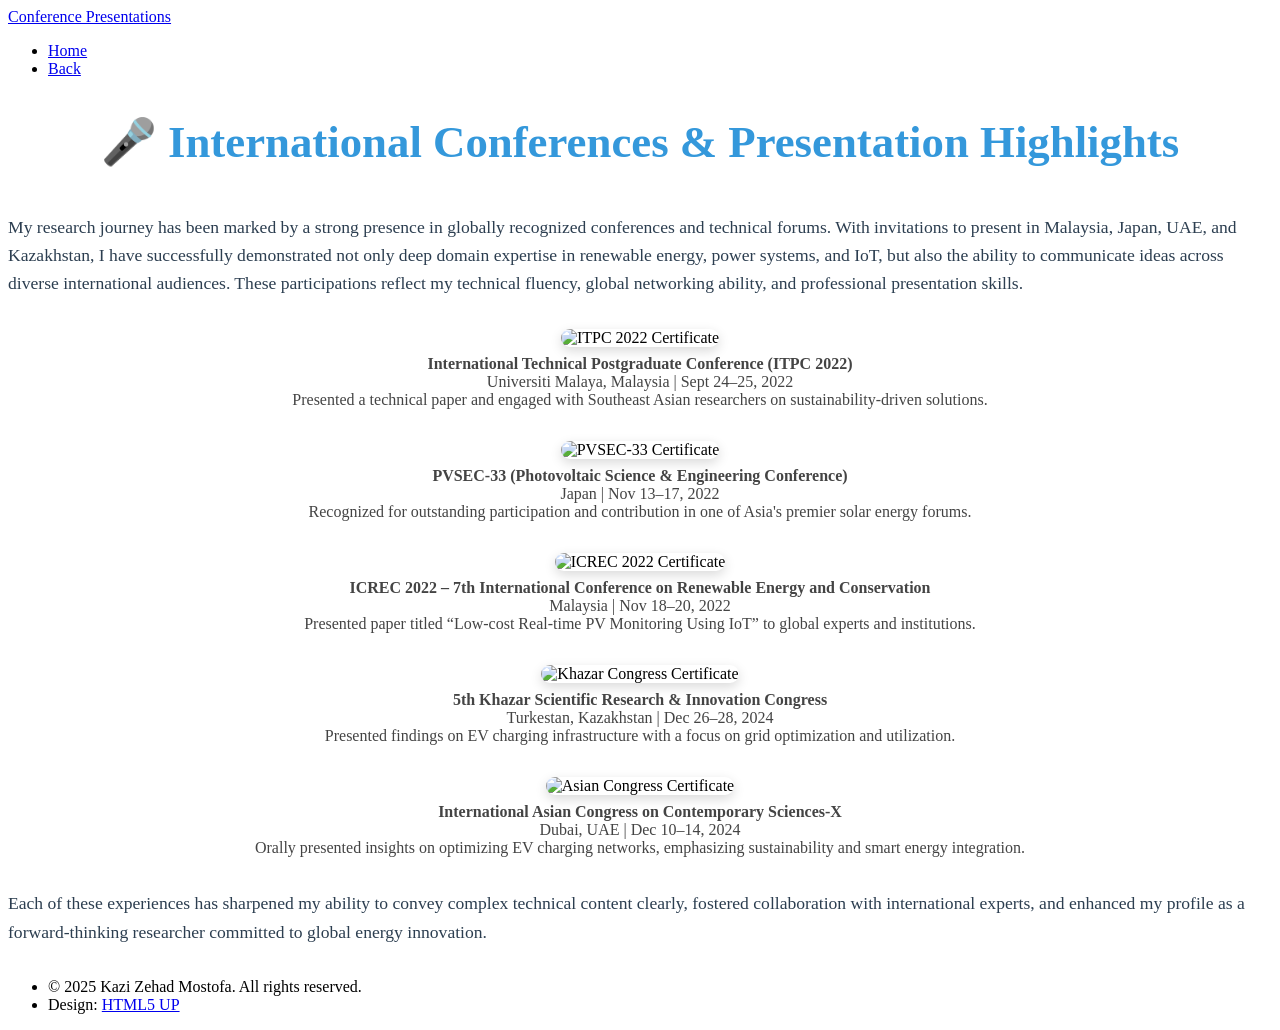
==== conference.html @ 2c93e50b "Create conference.html" ====
<!DOCTYPE HTML>
<html>
<head>
  <title>Conferences & Presentations – Kazi Zehad Mostofa</title>
  <meta charset="utf-8" />
  <meta name="viewport" content="width=device-width, initial-scale=1, user-scalable=no" />
  <link rel="stylesheet" href="assets/css/main.css" />
  <link rel="stylesheet" href="https://cdnjs.cloudflare.com/ajax/libs/font-awesome/6.4.0/css/all.min.css" />
  <style>
    body {
      color: black;
    }
    h1.major {
      font-size: 2.8em;
      text-align: center;
      color: #3498db;
      margin-bottom: 1em;
    }
    h2.section-title {
      font-size: 2.2em;
      color: #e67e22;
      margin-top: 2.5em;
      margin-bottom: 0.5em;
      text-align: center;
    }
    .certificate {
      text-align: center;
      margin: 2rem auto;
    }
    .certificate img {
      max-width: 90%;
      height: auto;
      border-radius: 10px;
      box-shadow: 0 4px 12px rgba(0,0,0,0.15);
      transition: transform 0.3s ease;
    }
    .certificate img:hover {
      transform: scale(1.03);
    }
    .desc {
      font-size: 1em;
      color: #444;
      text-align: center;
      margin-top: 0.5rem;
    }
    .summary {
      font-size: 1.1em;
      color: #2c3e50;
      margin: 2rem 0;
      line-height: 1.6;
    }
  </style>
  <noscript><link rel="stylesheet" href="assets/css/noscript.css" /></noscript>
</head>
<body class="is-preload">

  <!-- Header -->
  <header id="header">
    <a href="index.html" class="title">Conference Presentations</a>
    <nav>
      <ul>
        <li><a href="index.html">Home</a></li>
        <li><a href="generic.html">Back</a></li>
      </ul>
    </nav>
  </header>

  <!-- Wrapper -->
  <div id="wrapper">
    <section id="main" class="wrapper">
      <div class="inner">
        <h1 class="major">🎤 International Conferences & Presentation Highlights</h1>

        <p class="summary">
          My research journey has been marked by a strong presence in globally recognized conferences and technical forums. With invitations to present in Malaysia, Japan, UAE, and Kazakhstan, I have successfully demonstrated not only deep domain expertise in renewable energy, power systems, and IoT, but also the ability to communicate ideas across diverse international audiences. These participations reflect my technical fluency, global networking ability, and professional presentation skills.
        </p>

        <!-- Certificate Sections -->
        <div class="certificate">
          <img src="images/conference1.png" alt="ITPC 2022 Certificate">
          <p class="desc"><strong>International Technical Postgraduate Conference (ITPC 2022)</strong><br>Universiti Malaya, Malaysia | Sept 24–25, 2022<br>Presented a technical paper and engaged with Southeast Asian researchers on sustainability-driven solutions.</p>
        </div>

        <div class="certificate">
          <img src="images/conference2.png" alt="PVSEC-33 Certificate">
          <p class="desc"><strong>PVSEC-33 (Photovoltaic Science & Engineering Conference)</strong><br>Japan | Nov 13–17, 2022<br>Recognized for outstanding participation and contribution in one of Asia's premier solar energy forums.</p>
        </div>

        <div class="certificate">
          <img src="images/conference3.png" alt="ICREC 2022 Certificate">
          <p class="desc"><strong>ICREC 2022 – 7th International Conference on Renewable Energy and Conservation</strong><br>Malaysia | Nov 18–20, 2022<br>Presented paper titled “Low-cost Real-time PV Monitoring Using IoT” to global experts and institutions.</p>
        </div>

        <div class="certificate">
          <img src="images/conference4.png" alt="Khazar Congress Certificate">
          <p class="desc"><strong>5th Khazar Scientific Research & Innovation Congress</strong><br>Turkestan, Kazakhstan | Dec 26–28, 2024<br>Presented findings on EV charging infrastructure with a focus on grid optimization and utilization.</p>
        </div>

        <div class="certificate">
          <img src="images/conference5.png" alt="Asian Congress Certificate">
          <p class="desc"><strong>International Asian Congress on Contemporary Sciences-X</strong><br>Dubai, UAE | Dec 10–14, 2024<br>Orally presented insights on optimizing EV charging networks, emphasizing sustainability and smart energy integration.</p>
        </div>

        <p class="summary">
          Each of these experiences has sharpened my ability to convey complex technical content clearly, fostered collaboration with international experts, and enhanced my profile as a forward-thinking researcher committed to global energy innovation.
        </p>

      </div>
    </section>
  </div>

  <!-- Footer -->
  <footer id="footer" class="wrapper alt">
    <div class="inner">
      <ul class="menu">
        <li>&copy; 2025 Kazi Zehad Mostofa. All rights reserved.</li>
        <li>Design: <a href="https://html5up.net">HTML5 UP</a></li>
      </ul>
    </div>
  </footer>

  <!-- Scripts -->
  <script src="assets/js/jquery.min.js"></script>
  <script src="assets/js/jquery.scrollex.min.js"></script>
  <script src="assets/js/jquery.scrolly.min.js"></script>
  <script src="assets/js/browser.min.js"></script>
  <script src="assets/js/breakpoints.min.js"></script>
  <script src="assets/js/util.js"></script>
  <script src="assets/js/main.js"></script>

</body>
</html>
---- assets/css/main.css ----
@import url(fontawesome-all.min.css);

/*
	Hyperspace by HTML5 UP
	html5up.net | @ajlkn
	Free for personal and commercial use under the CCA 3.0 license (html5up.net/license)
*/

html, body, div, span, applet, object,
iframe, h1, h2, h3, h4, h5, h6, p, blockquote,
pre, a, abbr, acronym, address, big, cite,
code, del, dfn, em, img, ins, kbd, q, s, samp,
small, strike, strong, sub, sup, tt, var, b,
u, i, center, dl, dt, dd, ol, ul, li, fieldset,
form, label, legend, table, caption, tbody,
tfoot, thead, tr, th, td, article, aside,
canvas, details, embed, figure, figcaption,
footer, header, hgroup, menu, nav, output, ruby,
section, summary, time, mark, audio, video {
	margin: 0;
	padding: 0;
	border: 0;
	font-size: 100%;
	font: inherit;
	vertical-align: baseline;}

article, aside, details, figcaption, figure,
footer, header, hgroup, menu, nav, section {
	display: block;}

body {
	line-height: 1;
}

ol, ul {
	list-style: none;
}

blockquote, q {
	quotes: none;
}

	blockquote:before, blockquote:after, q:before, q:after {
		content: '';
		content: none;
	}

table {
	border-collapse: collapse;
	border-spacing: 0;
}

body {
	-webkit-text-size-adjust: none;
}

mark {
	background-color: transparent;
	color: inherit;
}

input::-moz-focus-inner {
	border: 0;
	padding: 0;
}

input, select, textarea {
	-moz-appearance: none;
	-webkit-appearance: none;
	-ms-appearance: none;
	appearance: none;
}

/* Basic */

	@-ms-viewport {
		width: device-width;
	}

	body {
		-ms-overflow-style: scrollbar;
	}

	@media screen and (max-width: 480px) {

		html, body {
			min-width: 320px;
		}

	}

	html {
		box-sizing: border-box;
	}

	*, *:before, *:after {
		box-sizing: inherit;
	}

	body {
		background: #312450;
	}

		body.is-preload *, body.is-preload *:before, body.is-preload *:after {
			-moz-animation: none !important;
			-webkit-animation: none !important;
			-ms-animation: none !important;
			animation: none !important;
			-moz-transition: none !important;
			-webkit-transition: none !important;
			-ms-transition: none !important;
			transition: none !important;
		}

/* Type */

	body, input, select, textarea {
		color: rgba(255, 255, 255, 0.55);
		font-family: Arial, Helvetica, sans-serif;
		font-size: 16.5pt;
		font-weight: normal;
		line-height: 1.75;
	}

		@media screen and (max-width: 1680px) {

			body, input, select, textarea {
				font-size: 13pt;
			}

		}

		@media screen and (max-width: 1280px) {

			body, input, select, textarea {
				font-size: 12pt;
			}

		}

		@media screen and (max-width: 360px) {

			body, input, select, textarea {
				font-size: 11pt;
			}

		}

	a {
		-moz-transition: color 0.2s ease, border-bottom-color 0.2s ease;
		-webkit-transition: color 0.2s ease, border-bottom-color 0.2s ease;
		-ms-transition: color 0.2s ease, border-bottom-color 0.2s ease;
		transition: color 0.2s ease, border-bottom-color 0.2s ease;
		border-bottom: dotted 1px rgba(255, 255, 255, 0.35);
		color: inherit;
		text-decoration: none;
	}

		a:hover {
			border-bottom-color: transparent;
			color: #ffffff;
		}

	strong, b {
		color: #ffffff;
		font-weight: bold;
	}

	em, i {
		font-style: italic;
	}

	p {
		margin: 0 0 2em 0;
	}

	h1, h2, h3, h4, h5, h6 {
		color: #ffffff;
		font-weight: bold;
		line-height: 1.5;
		margin: 0 0 0.5em 0;
	}

		h1 a, h2 a, h3 a, h4 a, h5 a, h6 a {
			color: inherit;
			text-decoration: none;
		}

	h1 {
		font-size: 2.75em;
	}

		h1.major {
			margin: 0 0 1.3em 0;
			position: relative;
			padding-bottom: 0.35em;
		}

			h1.major:after {
				background-image: -moz-linear-gradient(to right, #5e42a6, #b74e91);
				background-image: -webkit-linear-gradient(to right, #5e42a6, #b74e91);
				background-image: -ms-linear-gradient(to right, #5e42a6, #b74e91);
				background-image: linear-gradient(to right, #5e42a6, #b74e91);
				-moz-transition: max-width 0.2s ease;
				-webkit-transition: max-width 0.2s ease;
				-ms-transition: max-width 0.2s ease;
				transition: max-width 0.2s ease;
				border-radius: 0.2em;
				bottom: 0;
				content: '';
				height: 0.05em;
				position: absolute;
				right: 0;
				width: 100%;
			}

	h2 {
		font-size: 1.75em;
	}

	h3 {
		font-size: 1.1em;
	}

	h4 {
		font-size: 1em;
	}

	h5 {
		font-size: 0.8em;
	}

	h6 {
		font-size: 0.6em;
	}

	@media screen and (max-width: 736px) {

		h1 {
			font-size: 2em;
		}

		h2 {
			font-size: 1.25em;
		}

		h3 {
			font-size: 1em;
		}

		h4 {
			font-size: 0.8em;
		}

		h5 {
			font-size: 0.6em;
		}

		h6 {
			font-size: 0.6em;
		}

	}

	sub {
		font-size: 0.8em;
		position: relative;
		top: 0.5em;
	}

	sup {
		font-size: 0.8em;
		position: relative;
		top: -0.5em;
	}

	blockquote {
		border-left: solid 4px rgba(255, 255, 255, 0.15);
		font-style: italic;
		margin: 0 0 2em 0;
		padding: 0.5em 0 0.5em 2em;
	}

	code {
		background: rgba(255, 255, 255, 0.05);
		border-radius: 0.25em;
		border: solid 1px rgba(255, 255, 255, 0.15);
		font-family: "Courier New", monospace;
		font-size: 0.9em;
		margin: 0 0.25em;
		padding: 0.25em 0.65em;
	}

	pre {
		-webkit-overflow-scrolling: touch;
		font-family: "Courier New", monospace;
		font-size: 0.9em;
		margin: 0 0 2em 0;
	}

		pre code {
			display: block;
			line-height: 1.75em;
			padding: 1em 1.5em;
			overflow-x: auto;
		}

	hr {
		border: 0;
		border-bottom: solid 1px rgba(255, 255, 255, 0.15);
		margin: 2em 0;
	}

		hr.major {
			margin: 3em 0;
		}

	.align-left {
		text-align: left;
	}

	.align-center {
		text-align: center;
	}

	.align-right {
		text-align: right;
	}

/* Row */

	.row {
		display: flex;
		flex-wrap: wrap;
		box-sizing: border-box;
		align-items: stretch;
	}

		.row > * {
			box-sizing: border-box;
		}

		.row.gtr-uniform > * > :last-child {
			margin-bottom: 0;
		}

		.row.aln-left {
			justify-content: flex-start;
		}

		.row.aln-center {
			justify-content: center;
		}

		.row.aln-right {
			justify-content: flex-end;
		}

		.row.aln-top {
			align-items: flex-start;
		}

		.row.aln-middle {
			align-items: center;
		}

		.row.aln-bottom {
			align-items: flex-end;
		}

		.row > .imp {
			order: -1;
		}

		.row > .col-1 {
			width: 8.33333%;
		}

		.row > .off-1 {
			margin-left: 8.33333%;
		}

		.row > .col-2 {
			width: 16.66667%;
		}

		.row > .off-2 {
			margin-left: 16.66667%;
		}

		.row > .col-3 {
			width: 25%;
		}

		.row > .off-3 {
			margin-left: 25%;
		}

		.row > .col-4 {
			width: 33.33333%;
		}

		.row > .off-4 {
			margin-left: 33.33333%;
		}

		.row > .col-5 {
			width: 41.66667%;
		}

		.row > .off-5 {
			margin-left: 41.66667%;
		}

		.row > .col-6 {
			width: 50%;
		}

		.row > .off-6 {
			margin-left: 50%;
		}

		.row > .col-7 {
			width: 58.33333%;
		}

		.row > .off-7 {
			margin-left: 58.33333%;
		}

		.row > .col-8 {
			width: 66.66667%;
		}

		.row > .off-8 {
			margin-left: 66.66667%;
		}

		.row > .col-9 {
			width: 75%;
		}

		.row > .off-9 {
			margin-left: 75%;
		}

		.row > .col-10 {
			width: 83.33333%;
		}

		.row > .off-10 {
			margin-left: 83.33333%;
		}

		.row > .col-11 {
			width: 91.66667%;
		}

		.row > .off-11 {
			margin-left: 91.66667%;
		}

		.row > .col-12 {
			width: 100%;
		}

		.row > .off-12 {
			margin-left: 100%;
		}

		.row.gtr-0 {
			margin-top: 0;
			margin-left: 0em;
		}

			.row.gtr-0 > * {
				padding: 0 0 0 0em;
			}

			.row.gtr-0.gtr-uniform {
				margin-top: 0em;
			}

				.row.gtr-0.gtr-uniform > * {
					padding-top: 0em;
				}

		.row.gtr-25 {
			margin-top: 0;
			margin-left: -0.375em;
		}

			.row.gtr-25 > * {
				padding: 0 0 0 0.375em;
			}

			.row.gtr-25.gtr-uniform {
				margin-top: -0.375em;
			}

				.row.gtr-25.gtr-uniform > * {
					padding-top: 0.375em;
				}

		.row.gtr-50 {
			margin-top: 0;
			margin-left: -0.75em;
		}

			.row.gtr-50 > * {
				padding: 0 0 0 0.75em;
			}

			.row.gtr-50.gtr-uniform {
				margin-top: -0.75em;
			}

				.row.gtr-50.gtr-uniform > * {
					padding-top: 0.75em;
				}

		.row {
			margin-top: 0;
			margin-left: -1.5em;
		}

			.row > * {
				padding: 0 0 0 1.5em;
			}

			.row.gtr-uniform {
				margin-top: -1.5em;
			}

				.row.gtr-uniform > * {
					padding-top: 1.5em;
				}

		.row.gtr-150 {
			margin-top: 0;
			margin-left: -2.25em;
		}

			.row.gtr-150 > * {
				padding: 0 0 0 2.25em;
			}

			.row.gtr-150.gtr-uniform {
				margin-top: -2.25em;
			}

				.row.gtr-150.gtr-uniform > * {
					padding-top: 2.25em;
				}

		.row.gtr-200 {
			margin-top: 0;
			margin-left: -3em;
		}

			.row.gtr-200 > * {
				padding: 0 0 0 3em;
			}

			.row.gtr-200.gtr-uniform {
				margin-top: -3em;
			}

				.row.gtr-200.gtr-uniform > * {
					padding-top: 3em;
				}

		@media screen and (max-width: 1680px) {

			.row {
				display: flex;
				flex-wrap: wrap;
				box-sizing: border-box;
				align-items: stretch;
			}

				.row > * {
					box-sizing: border-box;
				}

				.row.gtr-uniform > * > :last-child {
					margin-bottom: 0;
				}

				.row.aln-left {
					justify-content: flex-start;
				}

				.row.aln-center {
					justify-content: center;
				}

				.row.aln-right {
					justify-content: flex-end;
				}

				.row.aln-top {
					align-items: flex-start;
				}

				.row.aln-middle {
					align-items: center;
				}

				.row.aln-bottom {
					align-items: flex-end;
				}

				.row > .imp-xlarge {
					order: -1;
				}

				.row > .col-1-xlarge {
					width: 8.33333%;
				}

				.row > .off-1-xlarge {
					margin-left: 8.33333%;
				}

				.row > .col-2-xlarge {
					width: 16.66667%;
				}

				.row > .off-2-xlarge {
					margin-left: 16.66667%;
				}

				.row > .col-3-xlarge {
					width: 25%;
				}

				.row > .off-3-xlarge {
					margin-left: 25%;
				}

				.row > .col-4-xlarge {
					width: 33.33333%;
				}

				.row > .off-4-xlarge {
					margin-left: 33.33333%;
				}

				.row > .col-5-xlarge {
					width: 41.66667%;
				}

				.row > .off-5-xlarge {
					margin-left: 41.66667%;
				}

				.row > .col-6-xlarge {
					width: 50%;
				}

				.row > .off-6-xlarge {
					margin-left: 50%;
				}

				.row > .col-7-xlarge {
					width: 58.33333%;
				}

				.row > .off-7-xlarge {
					margin-left: 58.33333%;
				}

				.row > .col-8-xlarge {
					width: 66.66667%;
				}

				.row > .off-8-xlarge {
					margin-left: 66.66667%;
				}

				.row > .col-9-xlarge {
					width: 75%;
				}

				.row > .off-9-xlarge {
					margin-left: 75%;
				}

				.row > .col-10-xlarge {
					width: 83.33333%;
				}

				.row > .off-10-xlarge {
					margin-left: 83.33333%;
				}

				.row > .col-11-xlarge {
					width: 91.66667%;
				}

				.row > .off-11-xlarge {
					margin-left: 91.66667%;
				}

				.row > .col-12-xlarge {
					width: 100%;
				}

				.row > .off-12-xlarge {
					margin-left: 100%;
				}

				.row.gtr-0 {
					margin-top: 0;
					margin-left: 0em;
				}

					.row.gtr-0 > * {
						padding: 0 0 0 0em;
					}

					.row.gtr-0.gtr-uniform {
						margin-top: 0em;
					}

						.row.gtr-0.gtr-uniform > * {
							padding-top: 0em;
						}

				.row.gtr-25 {
					margin-top: 0;
					margin-left: -0.375em;
				}

					.row.gtr-25 > * {
						padding: 0 0 0 0.375em;
					}

					.row.gtr-25.gtr-uniform {
						margin-top: -0.375em;
					}

						.row.gtr-25.gtr-uniform > * {
							padding-top: 0.375em;
						}

				.row.gtr-50 {
					margin-top: 0;
					margin-left: -0.75em;
				}

					.row.gtr-50 > * {
						padding: 0 0 0 0.75em;
					}

					.row.gtr-50.gtr-uniform {
						margin-top: -0.75em;
					}

						.row.gtr-50.gtr-uniform > * {
							padding-top: 0.75em;
						}

				.row {
					margin-top: 0;
					margin-left: -1.5em;
				}

					.row > * {
						padding: 0 0 0 1.5em;
					}

					.row.gtr-uniform {
						margin-top: -1.5em;
					}

						.row.gtr-uniform > * {
							padding-top: 1.5em;
						}

				.row.gtr-150 {
					margin-top: 0;
					margin-left: -2.25em;
				}

					.row.gtr-150 > * {
						padding: 0 0 0 2.25em;
					}

					.row.gtr-150.gtr-uniform {
						margin-top: -2.25em;
					}

						.row.gtr-150.gtr-uniform > * {
							padding-top: 2.25em;
						}

				.row.gtr-200 {
					margin-top: 0;
					margin-left: -3em;
				}

					.row.gtr-200 > * {
						padding: 0 0 0 3em;
					}

					.row.gtr-200.gtr-uniform {
						margin-top: -3em;
					}

						.row.gtr-200.gtr-uniform > * {
							padding-top: 3em;
						}

		}

		@media screen and (max-width: 1280px) {

			.row {
				display: flex;
				flex-wrap: wrap;
				box-sizing: border-box;
				align-items: stretch;
			}

				.row > * {
					box-sizing: border-box;
				}

				.row.gtr-uniform > * > :last-child {
					margin-bottom: 0;
				}

				.row.aln-left {
					justify-content: flex-start;
				}

				.row.aln-center {
					justify-content: center;
				}

				.row.aln-right {
					justify-content: flex-end;
				}

				.row.aln-top {
					align-items: flex-start;
				}

				.row.aln-middle {
					align-items: center;
				}

				.row.aln-bottom {
					align-items: flex-end;
				}

				.row > .imp-large {
					order: -1;
				}

				.row > .col-1-large {
					width: 8.33333%;
				}

				.row > .off-1-large {
					margin-left: 8.33333%;
				}

				.row > .col-2-large {
					width: 16.66667%;
				}

				.row > .off-2-large {
					margin-left: 16.66667%;
				}

				.row > .col-3-large {
					width: 25%;
				}

				.row > .off-3-large {
					margin-left: 25%;
				}

				.row > .col-4-large {
					width: 33.33333%;
				}

				.row > .off-4-large {
					margin-left: 33.33333%;
				}

				.row > .col-5-large {
					width: 41.66667%;
				}

				.row > .off-5-large {
					margin-left: 41.66667%;
				}

				.row > .col-6-large {
					width: 50%;
				}

				.row > .off-6-large {
					margin-left: 50%;
				}

				.row > .col-7-large {
					width: 58.33333%;
				}

				.row > .off-7-large {
					margin-left: 58.33333%;
				}

				.row > .col-8-large {
					width: 66.66667%;
				}

				.row > .off-8-large {
					margin-left: 66.66667%;
				}

				.row > .col-9-large {
					width: 75%;
				}

				.row > .off-9-large {
					margin-left: 75%;
				}

				.row > .col-10-large {
					width: 83.33333%;
				}

				.row > .off-10-large {
					margin-left: 83.33333%;
				}

				.row > .col-11-large {
					width: 91.66667%;
				}

				.row > .off-11-large {
					margin-left: 91.66667%;
				}

				.row > .col-12-large {
					width: 100%;
				}

				.row > .off-12-large {
					margin-left: 100%;
				}

				.row.gtr-0 {
					margin-top: 0;
					margin-left: 0em;
				}

					.row.gtr-0 > * {
						padding: 0 0 0 0em;
					}

					.row.gtr-0.gtr-uniform {
						margin-top: 0em;
					}

						.row.gtr-0.gtr-uniform > * {
							padding-top: 0em;
						}

				.row.gtr-25 {
					margin-top: 0;
					margin-left: -0.375em;
				}

					.row.gtr-25 > * {
						padding: 0 0 0 0.375em;
					}

					.row.gtr-25.gtr-uniform {
						margin-top: -0.375em;
					}

						.row.gtr-25.gtr-uniform > * {
							padding-top: 0.375em;
						}

				.row.gtr-50 {
					margin-top: 0;
					margin-left: -0.75em;
				}

					.row.gtr-50 > * {
						padding: 0 0 0 0.75em;
					}

					.row.gtr-50.gtr-uniform {
						margin-top: -0.75em;
					}

						.row.gtr-50.gtr-uniform > * {
							padding-top: 0.75em;
						}

				.row {
					margin-top: 0;
					margin-left: -1.5em;
				}

					.row > * {
						padding: 0 0 0 1.5em;
					}

					.row.gtr-uniform {
						margin-top: -1.5em;
					}

						.row.gtr-uniform > * {
							padding-top: 1.5em;
						}

				.row.gtr-150 {
					margin-top: 0;
					margin-left: -2.25em;
				}

					.row.gtr-150 > * {
						padding: 0 0 0 2.25em;
					}

					.row.gtr-150.gtr-uniform {
						margin-top: -2.25em;
					}

						.row.gtr-150.gtr-uniform > * {
							padding-top: 2.25em;
						}

				.row.gtr-200 {
					margin-top: 0;
					margin-left: -3em;
				}

					.row.gtr-200 > * {
						padding: 0 0 0 3em;
					}

					.row.gtr-200.gtr-uniform {
						margin-top: -3em;
					}

						.row.gtr-200.gtr-uniform > * {
							padding-top: 3em;
						}

		}

		@media screen and (max-width: 980px) {

			.row {
				display: flex;
				flex-wrap: wrap;
				box-sizing: border-box;
				align-items: stretch;
			}

				.row > * {
					box-sizing: border-box;
				}

				.row.gtr-uniform > * > :last-child {
					margin-bottom: 0;
				}

				.row.aln-left {
					justify-content: flex-start;
				}

				.row.aln-center {
					justify-content: center;
				}

				.row.aln-right {
					justify-content: flex-end;
				}

				.row.aln-top {
					align-items: flex-start;
				}

				.row.aln-middle {
					align-items: center;
				}

				.row.aln-bottom {
					align-items: flex-end;
				}

				.row > .imp-medium {
					order: -1;
				}

				.row > .col-1-medium {
					width: 8.33333%;
				}

				.row > .off-1-medium {
					margin-left: 8.33333%;
				}

				.row > .col-2-medium {
					width: 16.66667%;
				}

				.row > .off-2-medium {
					margin-left: 16.66667%;
				}

				.row > .col-3-medium {
					width: 25%;
				}

				.row > .off-3-medium {
					margin-left: 25%;
				}

				.row > .col-4-medium {
					width: 33.33333%;
				}

				.row > .off-4-medium {
					margin-left: 33.33333%;
				}

				.row > .col-5-medium {
					width: 41.66667%;
				}

				.row > .off-5-medium {
					margin-left: 41.66667%;
				}

				.row > .col-6-medium {
					width: 50%;
				}

				.row > .off-6-medium {
					margin-left: 50%;
				}

				.row > .col-7-medium {
					width: 58.33333%;
				}

				.row > .off-7-medium {
					margin-left: 58.33333%;
				}

				.row > .col-8-medium {
					width: 66.66667%;
				}

				.row > .off-8-medium {
					margin-left: 66.66667%;
				}

				.row > .col-9-medium {
					width: 75%;
				}

				.row > .off-9-medium {
					margin-left: 75%;
				}

				.row > .col-10-medium {
					width: 83.33333%;
				}

				.row > .off-10-medium {
					margin-left: 83.33333%;
				}

				.row > .col-11-medium {
					width: 91.66667%;
				}

				.row > .off-11-medium {
					margin-left: 91.66667%;
				}

				.row > .col-12-medium {
					width: 100%;
				}

				.row > .off-12-medium {
					margin-left: 100%;
				}

				.row.gtr-0 {
					margin-top: 0;
					margin-left: 0em;
				}

					.row.gtr-0 > * {
						padding: 0 0 0 0em;
					}

					.row.gtr-0.gtr-uniform {
						margin-top: 0em;
					}

						.row.gtr-0.gtr-uniform > * {
							padding-top: 0em;
						}

				.row.gtr-25 {
					margin-top: 0;
					margin-left: -0.375em;
				}

					.row.gtr-25 > * {
						padding: 0 0 0 0.375em;
					}

					.row.gtr-25.gtr-uniform {
						margin-top: -0.375em;
					}

						.row.gtr-25.gtr-uniform > * {
							padding-top: 0.375em;
						}

				.row.gtr-50 {
					margin-top: 0;
					margin-left: -0.75em;
				}

					.row.gtr-50 > * {
						padding: 0 0 0 0.75em;
					}

					.row.gtr-50.gtr-uniform {
						margin-top: -0.75em;
					}

						.row.gtr-50.gtr-uniform > * {
							padding-top: 0.75em;
						}

				.row {
					margin-top: 0;
					margin-left: -1.5em;
				}

					.row > * {
						padding: 0 0 0 1.5em;
					}

					.row.gtr-uniform {
						margin-top: -1.5em;
					}

						.row.gtr-uniform > * {
							padding-top: 1.5em;
						}

				.row.gtr-150 {
					margin-top: 0;
					margin-left: -2.25em;
				}

					.row.gtr-150 > * {
						padding: 0 0 0 2.25em;
					}

					.row.gtr-150.gtr-uniform {
						margin-top: -2.25em;
					}

						.row.gtr-150.gtr-uniform > * {
							padding-top: 2.25em;
						}

				.row.gtr-200 {
					margin-top: 0;
					margin-left: -3em;
				}

					.row.gtr-200 > * {
						padding: 0 0 0 3em;
					}

					.row.gtr-200.gtr-uniform {
						margin-top: -3em;
					}

						.row.gtr-200.gtr-uniform > * {
							padding-top: 3em;
						}

		}

		@media screen and (max-width: 736px) {

			.row {
				display: flex;
				flex-wrap: wrap;
				box-sizing: border-box;
				align-items: stretch;
			}

				.row > * {
					box-sizing: border-box;
				}

				.row.gtr-uniform > * > :last-child {
					margin-bottom: 0;
				}

				.row.aln-left {
					justify-content: flex-start;
				}

				.row.aln-center {
					justify-content: center;
				}

				.row.aln-right {
					justify-content: flex-end;
				}

				.row.aln-top {
					align-items: flex-start;
				}

				.row.aln-middle {
					align-items: center;
				}

				.row.aln-bottom {
					align-items: flex-end;
				}

				.row > .imp-small {
					order: -1;
				}

				.row > .col-1-small {
					width: 8.33333%;
				}

				.row > .off-1-small {
					margin-left: 8.33333%;
				}

				.row > .col-2-small {
					width: 16.66667%;
				}

				.row > .off-2-small {
					margin-left: 16.66667%;
				}

				.row > .col-3-small {
					width: 25%;
				}

				.row > .off-3-small {
					margin-left: 25%;
				}

				.row > .col-4-small {
					width: 33.33333%;
				}

				.row > .off-4-small {
					margin-left: 33.33333%;
				}

				.row > .col-5-small {
					width: 41.66667%;
				}

				.row > .off-5-small {
					margin-left: 41.66667%;
				}

				.row > .col-6-small {
					width: 50%;
				}

				.row > .off-6-small {
					margin-left: 50%;
				}

				.row > .col-7-small {
					width: 58.33333%;
				}

				.row > .off-7-small {
					margin-left: 58.33333%;
				}

				.row > .col-8-small {
					width: 66.66667%;
				}

				.row > .off-8-small {
					margin-left: 66.66667%;
				}

				.row > .col-9-small {
					width: 75%;
				}

				.row > .off-9-small {
					margin-left: 75%;
				}

				.row > .col-10-small {
					width: 83.33333%;
				}

				.row > .off-10-small {
					margin-left: 83.33333%;
				}

				.row > .col-11-small {
					width: 91.66667%;
				}

				.row > .off-11-small {
					margin-left: 91.66667%;
				}

				.row > .col-12-small {
					width: 100%;
				}

				.row > .off-12-small {
					margin-left: 100%;
				}

				.row.gtr-0 {
					margin-top: 0;
					margin-left: 0em;
				}

					.row.gtr-0 > * {
						padding: 0 0 0 0em;
					}

					.row.gtr-0.gtr-uniform {
						margin-top: 0em;
					}

						.row.gtr-0.gtr-uniform > * {
							padding-top: 0em;
						}

				.row.gtr-25 {
					margin-top: 0;
					margin-left: -0.375em;
				}

					.row.gtr-25 > * {
						padding: 0 0 0 0.375em;
					}

					.row.gtr-25.gtr-uniform {
						margin-top: -0.375em;
					}

						.row.gtr-25.gtr-uniform > * {
							padding-top: 0.375em;
						}

				.row.gtr-50 {
					margin-top: 0;
					margin-left: -0.75em;
				}

					.row.gtr-50 > * {
						padding: 0 0 0 0.75em;
					}

					.row.gtr-50.gtr-uniform {
						margin-top: -0.75em;
					}

						.row.gtr-50.gtr-uniform > * {
							padding-top: 0.75em;
						}

				.row {
					margin-top: 0;
					margin-left: -1.5em;
				}

					.row > * {
						padding: 0 0 0 1.5em;
					}

					.row.gtr-uniform {
						margin-top: -1.5em;
					}

						.row.gtr-uniform > * {
							padding-top: 1.5em;
						}

				.row.gtr-150 {
					margin-top: 0;
					margin-left: -2.25em;
				}

					.row.gtr-150 > * {
						padding: 0 0 0 2.25em;
					}

					.row.gtr-150.gtr-uniform {
						margin-top: -2.25em;
					}

						.row.gtr-150.gtr-uniform > * {
							padding-top: 2.25em;
						}

				.row.gtr-200 {
					margin-top: 0;
					margin-left: -3em;
				}

					.row.gtr-200 > * {
						padding: 0 0 0 3em;
					}

					.row.gtr-200.gtr-uniform {
						margin-top: -3em;
					}

						.row.gtr-200.gtr-uniform > * {
							padding-top: 3em;
						}

		}

		@media screen and (max-width: 480px) {

			.row {
				display: flex;
				flex-wrap: wrap;
				box-sizing: border-box;
				align-items: stretch;
			}

				.row > * {
					box-sizing: border-box;
				}

				.row.gtr-uniform > * > :last-child {
					margin-bottom: 0;
				}

				.row.aln-left {
					justify-content: flex-start;
				}

				.row.aln-center {
					justify-content: center;
				}

				.row.aln-right {
					justify-content: flex-end;
				}

				.row.aln-top {
					align-items: flex-start;
				}

				.row.aln-middle {
					align-items: center;
				}

				.row.aln-bottom {
					align-items: flex-end;
				}

				.row > .imp-xsmall {
					order: -1;
				}

				.row > .col-1-xsmall {
					width: 8.33333%;
				}

				.row > .off-1-xsmall {
					margin-left: 8.33333%;
				}

				.row > .col-2-xsmall {
					width: 16.66667%;
				}

				.row > .off-2-xsmall {
					margin-left: 16.66667%;
				}

				.row > .col-3-xsmall {
					width: 25%;
				}

				.row > .off-3-xsmall {
					margin-left: 25%;
				}

				.row > .col-4-xsmall {
					width: 33.33333%;
				}

				.row > .off-4-xsmall {
					margin-left: 33.33333%;
				}

				.row > .col-5-xsmall {
					width: 41.66667%;
				}

				.row > .off-5-xsmall {
					margin-left: 41.66667%;
				}

				.row > .col-6-xsmall {
					width: 50%;
				}

				.row > .off-6-xsmall {
					margin-left: 50%;
				}

				.row > .col-7-xsmall {
					width: 58.33333%;
				}

				.row > .off-7-xsmall {
					margin-left: 58.33333%;
				}

				.row > .col-8-xsmall {
					width: 66.66667%;
				}

				.row > .off-8-xsmall {
					margin-left: 66.66667%;
				}

				.row > .col-9-xsmall {
					width: 75%;
				}

				.row > .off-9-xsmall {
					margin-left: 75%;
				}

				.row > .col-10-xsmall {
					width: 83.33333%;
				}

				.row > .off-10-xsmall {
					margin-left: 83.33333%;
				}

				.row > .col-11-xsmall {
					width: 91.66667%;
				}

				.row > .off-11-xsmall {
					margin-left: 91.66667%;
				}

				.row > .col-12-xsmall {
					width: 100%;
				}

				.row > .off-12-xsmall {
					margin-left: 100%;
				}

				.row.gtr-0 {
					margin-top: 0;
					margin-left: 0em;
				}

					.row.gtr-0 > * {
						padding: 0 0 0 0em;
					}

					.row.gtr-0.gtr-uniform {
						margin-top: 0em;
					}

						.row.gtr-0.gtr-uniform > * {
							padding-top: 0em;
						}

				.row.gtr-25 {
					margin-top: 0;
					margin-left: -0.375em;
				}

					.row.gtr-25 > * {
						padding: 0 0 0 0.375em;
					}

					.row.gtr-25.gtr-uniform {
						margin-top: -0.375em;
					}

						.row.gtr-25.gtr-uniform > * {
							padding-top: 0.375em;
						}

				.row.gtr-50 {
					margin-top: 0;
					margin-left: -0.75em;
				}

					.row.gtr-50 > * {
						padding: 0 0 0 0.75em;
					}

					.row.gtr-50.gtr-uniform {
						margin-top: -0.75em;
					}

						.row.gtr-50.gtr-uniform > * {
							padding-top: 0.75em;
						}

				.row {
					margin-top: 0;
					margin-left: -1.5em;
				}

					.row > * {
						padding: 0 0 0 1.5em;
					}

					.row.gtr-uniform {
						margin-top: -1.5em;
					}

						.row.gtr-uniform > * {
							padding-top: 1.5em;
						}

				.row.gtr-150 {
					margin-top: 0;
					margin-left: -2.25em;
				}

					.row.gtr-150 > * {
						padding: 0 0 0 2.25em;
					}

					.row.gtr-150.gtr-uniform {
						margin-top: -2.25em;
					}

						.row.gtr-150.gtr-uniform > * {
							padding-top: 2.25em;
						}

				.row.gtr-200 {
					margin-top: 0;
					margin-left: -3em;
				}

					.row.gtr-200 > * {
						padding: 0 0 0 3em;
					}

					.row.gtr-200.gtr-uniform {
						margin-top: -3em;
					}

						.row.gtr-200.gtr-uniform > * {
							padding-top: 3em;
						}

		}

/* Box */

	.box {
		border-radius: 0.25em;
		border: solid 1px rgba(255, 255, 255, 0.15);
		margin-bottom: 2em;
		padding: 1.5em;
	}

		.box > :last-child,
		.box > :last-child > :last-child,
		.box > :last-child > :last-child > :last-child {
			margin-bottom: 0;
		}

		.box.alt {
			border: 0;
			border-radius: 0;
			padding: 0;
		}

/* Button */

	input[type="submit"],
	input[type="reset"],
	input[type="button"],
	button,
	.button {
		-moz-appearance: none;
		-webkit-appearance: none;
		-ms-appearance: none;
		appearance: none;
		-moz-transition: border-color 0.2s ease;
		-webkit-transition: border-color 0.2s ease;
		-ms-transition: border-color 0.2s ease;
		transition: border-color 0.2s ease;
		background-color: transparent;
		border: solid 1px !important;
		border-color: rgba(255, 255, 255, 0.15) !important;
		border-radius: 3em;
		color: #ffffff !important;
		cursor: pointer;
		display: inline-block;
		font-size: 0.6em;
		font-weight: bold;
		height: calc(4.75em + 2px);
		letter-spacing: 0.25em;
		line-height: 4.75em;
		outline: 0;
		padding: 0 3.75em;
		position: relative;
		text-align: center;
		text-decoration: none;
		text-transform: uppercase;
		white-space: nowrap;
	}

		input[type="submit"]:after,
		input[type="reset"]:after,
		input[type="button"]:after,
		button:after,
		.button:after {
			-moz-transform: scale(0.25);
			-webkit-transform: scale(0.25);
			-ms-transform: scale(0.25);
			transform: scale(0.25);
			pointer-events: none;
			-moz-transition: opacity 0.2s ease, -moz-transform 0.2s ease;
			-webkit-transition: opacity 0.2s ease, -webkit-transform 0.2s ease;
			-ms-transition: opacity 0.2s ease, -ms-transform 0.2s ease;
			transition: opacity 0.2s ease, transform 0.2s ease;
			background: #ffffff;
			border-radius: 3em;
			content: '';
			height: 100%;
			left: 0;
			opacity: 0;
			position: absolute;
			top: 0;
			width: 100%;
		}

		input[type="submit"].icon:before,
		input[type="reset"].icon:before,
		input[type="button"].icon:before,
		button.icon:before,
		.button.icon:before {
			margin-right: 0.75em;
		}

		input[type="submit"].fit,
		input[type="reset"].fit,
		input[type="button"].fit,
		button.fit,
		.button.fit {
			width: 100%;
		}

		input[type="submit"].small,
		input[type="reset"].small,
		input[type="button"].small,
		button.small,
		.button.small {
			font-size: 0.4em;
		}

		input[type="submit"].large,
		input[type="reset"].large,
		input[type="button"].large,
		button.large,
		.button.large {
			font-size: 0.8em;
		}

		input[type="submit"].primary,
		input[type="reset"].primary,
		input[type="button"].primary,
		button.primary,
		.button.primary {
			background-color: #ffffff;
			color: #312450 !important;
		}

			input[type="submit"].primary:after,
			input[type="reset"].primary:after,
			input[type="button"].primary:after,
			button.primary:after,
			.button.primary:after {
				display: none;
			}

		input[type="submit"].disabled, input[type="submit"]:disabled,
		input[type="reset"].disabled,
		input[type="reset"]:disabled,
		input[type="button"].disabled,
		input[type="button"]:disabled,
		button.disabled,
		button:disabled,
		.button.disabled,
		.button:disabled {
			cursor: default;
			opacity: 0.5;
			pointer-events: none;
		}

		input[type="submit"]:hover,
		input[type="reset"]:hover,
		input[type="button"]:hover,
		button:hover,
		.button:hover {
			border-color: rgba(255, 255, 255, 0.55) !important;
		}

			input[type="submit"]:hover:after,
			input[type="reset"]:hover:after,
			input[type="button"]:hover:after,
			button:hover:after,
			.button:hover:after {
				opacity: 0.05;
				-moz-transform: scale(1);
				-webkit-transform: scale(1);
				-ms-transform: scale(1);
				transform: scale(1);
			}

			input[type="submit"]:hover:active,
			input[type="reset"]:hover:active,
			input[type="button"]:hover:active,
			button:hover:active,
			.button:hover:active {
				border-color: #ffffff !important;
			}

				input[type="submit"]:hover:active:after,
				input[type="reset"]:hover:active:after,
				input[type="button"]:hover:active:after,
				button:hover:active:after,
				.button:hover:active:after {
					opacity: 0.1;
				}

/* Features */

	.features {
		display: -moz-flex;
		display: -webkit-flex;
		display: -ms-flex;
		display: flex;
		-moz-flex-wrap: wrap;
		-webkit-flex-wrap: wrap;
		-ms-flex-wrap: wrap;
		flex-wrap: wrap;
		border-radius: 0.25em;
		border: solid 1px rgba(255, 255, 255, 0.15);
		background: rgba(255, 255, 255, 0.05);
		margin: 0 0 2em 0;
	}

		.features section {
			padding: 3.5em 3em 1em 7em ;
			width: 50%;
			border-top: solid 1px rgba(255, 255, 255, 0.15);
			position: relative;
		}

			.features section:nth-child(-n + 2) {
				border-top-width: 0;
			}

			.features section:nth-child(2n) {
				border-left: solid 1px rgba(255, 255, 255, 0.15);
			}

			.features section .icon {
				-moz-transition: opacity 0.5s ease, -moz-transform 0.5s ease;
				-webkit-transition: opacity 0.5s ease, -webkit-transform 0.5s ease;
				-ms-transition: opacity 0.5s ease, -ms-transform 0.5s ease;
				transition: opacity 0.5s ease, transform 0.5s ease;
				-moz-transition-delay: 1s;
				-webkit-transition-delay: 1s;
				-ms-transition-delay: 1s;
				transition-delay: 1s;
				-moz-transform: scale(1);
				-webkit-transform: scale(1);
				-ms-transform: scale(1);
				transform: scale(1);
				position: absolute;
				left: 3em;
				top: 3em;
				opacity: 1;
			}

			.features section:nth-child(1) .icon {
				-moz-transition-delay: 0.15s;
				-webkit-transition-delay: 0.15s;
				-ms-transition-delay: 0.15s;
				transition-delay: 0.15s;
			}

			.features section:nth-child(2) .icon {
				-moz-transition-delay: 0.3s;
				-webkit-transition-delay: 0.3s;
				-ms-transition-delay: 0.3s;
				transition-delay: 0.3s;
			}

			.features section:nth-child(3) .icon {
				-moz-transition-delay: 0.45s;
				-webkit-transition-delay: 0.45s;
				-ms-transition-delay: 0.45s;
				transition-delay: 0.45s;
			}

			.features section:nth-child(4) .icon {
				-moz-transition-delay: 0.6s;
				-webkit-transition-delay: 0.6s;
				-ms-transition-delay: 0.6s;
				transition-delay: 0.6s;
			}

			.features section:nth-child(5) .icon {
				-moz-transition-delay: 0.75s;
				-webkit-transition-delay: 0.75s;
				-ms-transition-delay: 0.75s;
				transition-delay: 0.75s;
			}

			.features section:nth-child(6) .icon {
				-moz-transition-delay: 0.9s;
				-webkit-transition-delay: 0.9s;
				-ms-transition-delay: 0.9s;
				transition-delay: 0.9s;
			}

			.features section:nth-child(7) .icon {
				-moz-transition-delay: 1.05s;
				-webkit-transition-delay: 1.05s;
				-ms-transition-delay: 1.05s;
				transition-delay: 1.05s;
			}

			.features section:nth-child(8) .icon {
				-moz-transition-delay: 1.2s;
				-webkit-transition-delay: 1.2s;
				-ms-transition-delay: 1.2s;
				transition-delay: 1.2s;
			}

			.features section:nth-child(9) .icon {
				-moz-transition-delay: 1.35s;
				-webkit-transition-delay: 1.35s;
				-ms-transition-delay: 1.35s;
				transition-delay: 1.35s;
			}

			.features section:nth-child(10) .icon {
				-moz-transition-delay: 1.5s;
				-webkit-transition-delay: 1.5s;
				-ms-transition-delay: 1.5s;
				transition-delay: 1.5s;
			}

			.features section:nth-child(11) .icon {
				-moz-transition-delay: 1.65s;
				-webkit-transition-delay: 1.65s;
				-ms-transition-delay: 1.65s;
				transition-delay: 1.65s;
			}

			.features section:nth-child(12) .icon {
				-moz-transition-delay: 1.8s;
				-webkit-transition-delay: 1.8s;
				-ms-transition-delay: 1.8s;
				transition-delay: 1.8s;
			}

			.features section:nth-child(13) .icon {
				-moz-transition-delay: 1.95s;
				-webkit-transition-delay: 1.95s;
				-ms-transition-delay: 1.95s;
				transition-delay: 1.95s;
			}

			.features section:nth-child(14) .icon {
				-moz-transition-delay: 2.1s;
				-webkit-transition-delay: 2.1s;
				-ms-transition-delay: 2.1s;
				transition-delay: 2.1s;
			}

			.features section:nth-child(15) .icon {
				-moz-transition-delay: 2.25s;
				-webkit-transition-delay: 2.25s;
				-ms-transition-delay: 2.25s;
				transition-delay: 2.25s;
			}

			.features section:nth-child(16) .icon {
				-moz-transition-delay: 2.4s;
				-webkit-transition-delay: 2.4s;
				-ms-transition-delay: 2.4s;
				transition-delay: 2.4s;
			}

			.features section:nth-child(17) .icon {
				-moz-transition-delay: 2.55s;
				-webkit-transition-delay: 2.55s;
				-ms-transition-delay: 2.55s;
				transition-delay: 2.55s;
			}

			.features section:nth-child(18) .icon {
				-moz-transition-delay: 2.7s;
				-webkit-transition-delay: 2.7s;
				-ms-transition-delay: 2.7s;
				transition-delay: 2.7s;
			}

			.features section:nth-child(19) .icon {
				-moz-transition-delay: 2.85s;
				-webkit-transition-delay: 2.85s;
				-ms-transition-delay: 2.85s;
				transition-delay: 2.85s;
			}

			.features section:nth-child(20) .icon {
				-moz-transition-delay: 3s;
				-webkit-transition-delay: 3s;
				-ms-transition-delay: 3s;
				transition-delay: 3s;
			}

		.features.inactive section .icon {
			-moz-transform: scale(0.5);
			-webkit-transform: scale(0.5);
			-ms-transform: scale(0.5);
			transform: scale(0.5);
			opacity: 0;
		}

		@media screen and (max-width: 980px) {

			.features {
				display: block;
			}

				.features section {
					border-top-width: 1px !important;
					border-left-width: 0 !important;
					width: 100%;
				}

					.features section:first-child {
						border-top-width: 0 !important;
					}

		}

		@media screen and (max-width: 736px) {

			.features section {
				padding: 2.5em 1.5em 0.1em 5.5em ;
			}

				.features section .icon {
					left: 1.5em;
					top: 2em;
				}

		}

		@media screen and (max-width: 480px) {

			.features section {
				padding: 2em 1.5em 0.1em 1.5em ;
			}

				.features section .icon {
					left: 0;
					position: relative;
					top: 0;
				}

		}

/* Form */

	form {
		margin: 0 0 2em 0;
	}

		form > :last-child {
			margin-bottom: 0;
		}

		form > .fields {
			display: -moz-flex;
			display: -webkit-flex;
			display: -ms-flex;
			display: flex;
			-moz-flex-wrap: wrap;
			-webkit-flex-wrap: wrap;
			-ms-flex-wrap: wrap;
			flex-wrap: wrap;
			width: calc(100% + 3em);
			margin: -1.5em 0 2em -1.5em;
		}

			form > .fields > .field {
				-moz-flex-grow: 0;
				-webkit-flex-grow: 0;
				-ms-flex-grow: 0;
				flex-grow: 0;
				-moz-flex-shrink: 0;
				-webkit-flex-shrink: 0;
				-ms-flex-shrink: 0;
				flex-shrink: 0;
				padding: 1.5em 0 0 1.5em;
				width: calc(100% - 1.5em);
			}

				form > .fields > .field.half {
					width: calc(50% - 0.75em);
				}

				form > .fields > .field.third {
					width: calc(100%/3 - 0.5em);
				}

				form > .fields > .field.quarter {
					width: calc(25% - 0.375em);
				}

		@media screen and (max-width: 480px) {

			form > .fields {
				width: calc(100% + 3em);
				margin: -1.5em 0 2em -1.5em;
			}

				form > .fields > .field {
					padding: 1.5em 0 0 1.5em;
					width: calc(100% - 1.5em);
				}

					form > .fields > .field.half {
						width: calc(100% - 1.5em);
					}

					form > .fields > .field.third {
						width: calc(100% - 1.5em);
					}

					form > .fields > .field.quarter {
						width: calc(100% - 1.5em);
					}

		}

	label {
		color: #ffffff;
		font-weight: bold;
		line-height: 1.5;
		margin: 0 0 0.7em 0;
		display: block;
		font-size: 1.1em;
	}

	input[type="text"],
	input[type="password"],
	input[type="email"],
	input[type="tel"],
	select,
	textarea {
		-moz-appearance: none;
		-webkit-appearance: none;
		-ms-appearance: none;
		appearance: none;
		background: rgba(255, 255, 255, 0.05);
		border-radius: 0.25em;
		border: none;
		border: solid 1px rgba(255, 255, 255, 0.15);
		color: inherit;
		display: block;
		outline: 0;
		padding: 0 1em;
		text-decoration: none;
		width: 100%;
	}

		input[type="text"]:invalid,
		input[type="password"]:invalid,
		input[type="email"]:invalid,
		input[type="tel"]:invalid,
		select:invalid,
		textarea:invalid {
			box-shadow: none;
		}

		input[type="text"]:focus,
		input[type="password"]:focus,
		input[type="email"]:focus,
		input[type="tel"]:focus,
		select:focus,
		textarea:focus {
			border-color: #ffffff;
			box-shadow: 0 0 0 1px #ffffff;
		}

	select {
		background-image: url("data:image/svg+xml;charset=utf8,%3Csvg xmlns='http://www.w3.org/2000/svg' width='40' height='40' preserveAspectRatio='none' viewBox='0 0 40 40'%3E%3Cpath d='M9.4,12.3l10.4,10.4l10.4-10.4c0.2-0.2,0.5-0.4,0.9-0.4c0.3,0,0.6,0.1,0.9,0.4l3.3,3.3c0.2,0.2,0.4,0.5,0.4,0.9 c0,0.4-0.1,0.6-0.4,0.9L20.7,31.9c-0.2,0.2-0.5,0.4-0.9,0.4c-0.3,0-0.6-0.1-0.9-0.4L4.3,17.3c-0.2-0.2-0.4-0.5-0.4-0.9 c0-0.4,0.1-0.6,0.4-0.9l3.3-3.3c0.2-0.2,0.5-0.4,0.9-0.4S9.1,12.1,9.4,12.3z' fill='rgba(255, 255, 255, 0.15)' /%3E%3C/svg%3E");
		background-size: 1.25rem;
		background-repeat: no-repeat;
		background-position: calc(100% - 1rem) center;
		height: 2.75em;
		padding-right: 2.75em;
		text-overflow: ellipsis;
	}

		select option {
			color: #ffffff;
			background: #312450;
		}

		select:focus::-ms-value {
			background-color: transparent;
		}

		select::-ms-expand {
			display: none;
		}

	input[type="text"],
	input[type="password"],
	input[type="email"],
	select {
		height: 2.75em;
	}

	textarea {
		padding: 0.75em 1em;
	}

		body.is-ie textarea {
			min-height: 10em;
		}

	input[type="checkbox"],
	input[type="radio"] {
		-moz-appearance: none;
		-webkit-appearance: none;
		-ms-appearance: none;
		appearance: none;
		display: block;
		float: left;
		margin-right: -2em;
		opacity: 0;
		width: 1em;
		z-index: -1;
	}

		input[type="checkbox"] + label,
		input[type="radio"] + label {
			text-decoration: none;
			color: rgba(255, 255, 255, 0.55);
			cursor: pointer;
			display: inline-block;
			font-size: 1em;
			font-weight: normal;
			padding-left: 2.4em;
			padding-right: 0.75em;
			position: relative;
		}

			input[type="checkbox"] + label:before,
			input[type="radio"] + label:before {
				-moz-osx-font-smoothing: grayscale;
				-webkit-font-smoothing: antialiased;
				display: inline-block;
				font-style: normal;
				font-variant: normal;
				text-rendering: auto;
				line-height: 1;
				text-transform: none !important;
				font-family: 'Font Awesome 5 Free';
				font-weight: 900;
			}

			input[type="checkbox"] + label:before,
			input[type="radio"] + label:before {
				background: rgba(255, 255, 255, 0.05);
				border-radius: 0.25em;
				border: solid 1px rgba(255, 255, 255, 0.15);
				content: '';
				display: inline-block;
				font-size: 0.8em;
				height: 2.0625em;
				left: 0;
				line-height: 2.0625em;
				position: absolute;
				text-align: center;
				top: 0;
				width: 2.0625em;
			}

		input[type="checkbox"]:checked + label:before,
		input[type="radio"]:checked + label:before {
			background: #ffffff;
			border-color: #ffffff;
			color: #b74e91;
			content: '\f00c';
		}

		input[type="checkbox"]:focus + label:before,
		input[type="radio"]:focus + label:before {
			border-color: #ffffff;
			box-shadow: 0 0 0 1px #ffffff;
		}

	input[type="checkbox"] + label:before {
		border-radius: 0.25em;
	}

	input[type="radio"] + label:before {
		border-radius: 100%;
	}

	::-webkit-input-placeholder {
		color: rgba(255, 255, 255, 0.35) !important;
		opacity: 1.0;
	}

	:-moz-placeholder {
		color: rgba(255, 255, 255, 0.35) !important;
		opacity: 1.0;
	}

	::-moz-placeholder {
		color: rgba(255, 255, 255, 0.35) !important;
		opacity: 1.0;
	}

	:-ms-input-placeholder {
		color: rgba(255, 255, 255, 0.35) !important;
		opacity: 1.0;
	}

/* Icon */

	.icon {
		text-decoration: none;
		border-bottom: none;
		position: relative;
	}

		.icon:before {
			-moz-osx-font-smoothing: grayscale;
			-webkit-font-smoothing: antialiased;
			display: inline-block;
			font-style: normal;
			font-variant: normal;
			text-rendering: auto;
			line-height: 1;
			text-transform: none !important;
			font-family: 'Font Awesome 5 Free';
			font-weight: 400;
		}

		.icon > .label {
			display: none;
		}

		.icon:before {
			line-height: inherit;
		}

		.icon.solid:before {
			font-weight: 900;
		}

		.icon.brands:before {
			font-family: 'Font Awesome 5 Brands';
		}

		.icon.major {
			width: 2.5em;
			height: 2.5em;
			display: block;
			background: #ffffff;
			border-radius: 100%;
			color: #312450;
			text-align: center;
			line-height: 2.5em;
			margin: 0 0 1.3em 0;
		}

			.icon.major:before {
				font-size: 1.25em;
			}

				.wrapper.style1 .icon.major:before {
					color: #5e42a6;
				}

				.wrapper.style1-alt .icon.major:before {
					color: #493382;
				}

				.wrapper.style2 .icon.major:before {
					color: #5052b5;
				}

				.wrapper.style2-alt .icon.major:before {
					color: #3e4094;
				}

				.wrapper.style3 .icon.major:before {
					color: #b74e91;
				}

				.wrapper.style3-alt .icon.major:before {
					color: #953d75;
				}

/* Image */

	.image {
		border-radius: 0.25em;
		border: 0;
		display: inline-block;
		position: relative;
	}

		.image img {
			border-radius: 0.25em;
			display: block;
		}

		.image.left, .image.right {
			max-width: 40%;
		}

			.image.left img, .image.right img {
				width: 100%;
			}

		.image.left {
			float: left;
			margin: 0 1.5em 1em 0;
			top: 0.25em;
		}

		.image.right {
			float: right;
			margin: 0 0 1em 1.5em;
			top: 0.25em;
		}

		.image.fit {
			display: block;
			margin: 0 0 2em 0;
			width: 100%;
		}

			.image.fit img {
				width: 100%;
			}

		.image.main {
			display: block;
			margin: 0 0 3em 0;
			width: 100%;
		}

			.image.main img {
				width: 100%;
			}

/* List */

	ol {
		list-style: decimal;
		margin: 0 0 2em 0;
		padding-left: 1.25em;
	}

		ol li {
			padding-left: 0.25em;
		}

	ul {
		list-style: disc;
		margin: 0 0 2em 0;
		padding-left: 1em;
	}

		ul li {
			padding-left: 0.5em;
		}

		ul.alt {
			list-style: none;
			padding-left: 0;
		}

			ul.alt li {
				border-top: solid 1px rgba(255, 255, 255, 0.15);
				padding: 0.5em 0;
			}

				ul.alt li:first-child {
					border-top: 0;
					padding-top: 0;
				}

	dl {
		margin: 0 0 2em 0;
	}

		dl dt {
			display: block;
			font-weight: bold;
			margin: 0 0 1em 0;
		}

		dl dd {
			margin-left: 2em;
		}

/* Actions */

	ul.actions {
		display: -moz-flex;
		display: -webkit-flex;
		display: -ms-flex;
		display: flex;
		cursor: default;
		list-style: none;
		margin-left: -1em;
		padding-left: 0;
	}

		ul.actions li {
			padding: 0 0 0 1em;
			vertical-align: middle;
		}

		ul.actions.special {
			-moz-justify-content: center;
			-webkit-justify-content: center;
			-ms-justify-content: center;
			justify-content: center;
			width: 100%;
			margin-left: 0;
		}

			ul.actions.special li:first-child {
				padding-left: 0;
			}

		ul.actions.stacked {
			-moz-flex-direction: column;
			-webkit-flex-direction: column;
			-ms-flex-direction: column;
			flex-direction: column;
			margin-left: 0;
		}

			ul.actions.stacked li {
				padding: 1.3em 0 0 0;
			}

				ul.actions.stacked li:first-child {
					padding-top: 0;
				}

		ul.actions.fit {
			width: calc(100% + 1em);
		}

			ul.actions.fit li {
				-moz-flex-grow: 1;
				-webkit-flex-grow: 1;
				-ms-flex-grow: 1;
				flex-grow: 1;
				-moz-flex-shrink: 1;
				-webkit-flex-shrink: 1;
				-ms-flex-shrink: 1;
				flex-shrink: 1;
				width: 100%;
			}

				ul.actions.fit li > * {
					width: 100%;
				}

			ul.actions.fit.stacked {
				width: 100%;
			}

		@media screen and (max-width: 480px) {

			ul.actions:not(.fixed) {
				-moz-flex-direction: column;
				-webkit-flex-direction: column;
				-ms-flex-direction: column;
				flex-direction: column;
				margin-left: 0;
				width: 100% !important;
			}

				ul.actions:not(.fixed) li {
					-moz-flex-grow: 1;
					-webkit-flex-grow: 1;
					-ms-flex-grow: 1;
					flex-grow: 1;
					-moz-flex-shrink: 1;
					-webkit-flex-shrink: 1;
					-ms-flex-shrink: 1;
					flex-shrink: 1;
					padding: 1em 0 0 0;
					text-align: center;
					width: 100%;
				}

					ul.actions:not(.fixed) li > * {
						width: 100%;
					}

					ul.actions:not(.fixed) li:first-child {
						padding-top: 0;
					}

					ul.actions:not(.fixed) li input[type="submit"],
					ul.actions:not(.fixed) li input[type="reset"],
					ul.actions:not(.fixed) li input[type="button"],
					ul.actions:not(.fixed) li button,
					ul.actions:not(.fixed) li .button {
						width: 100%;
					}

						ul.actions:not(.fixed) li input[type="submit"].icon:before,
						ul.actions:not(.fixed) li input[type="reset"].icon:before,
						ul.actions:not(.fixed) li input[type="button"].icon:before,
						ul.actions:not(.fixed) li button.icon:before,
						ul.actions:not(.fixed) li .button.icon:before {
							margin-left: -0.5rem;
						}

		}

/* Contact */

	ul.contact {
		list-style: none;
		padding: 0;
	}

		ul.contact > li {
			padding: 0;
			margin: 1.5em 0 0 0;
		}

			ul.contact > li:first-child {
				margin-top: 0;
			}

/* Icons */

	ul.icons {
		cursor: default;
		list-style: none;
		padding-left: 0;
	}

		ul.icons li {
			display: inline-block;
			padding: 0 0.75em 0 0;
		}

			ul.icons li:last-child {
				padding-right: 0;
			}

			ul.icons li > a, ul.icons li > span {
				border: 0;
			}

				ul.icons li > a .label, ul.icons li > span .label {
					display: none;
				}

/* Menu */

	ul.menu {
		list-style: none;
		padding: 0;
	}

		ul.menu > li {
			border-left: solid 1px rgba(255, 255, 255, 0.15);
			display: inline-block;
			line-height: 1;
			margin-left: 1.5em;
			padding: 0 0 0 1.5em;
		}

			ul.menu > li:first-child {
				border-left: 0;
				margin: 0;
				padding-left: 0;
			}

		@media screen and (max-width: 480px) {

			ul.menu > li {
				border-left: 0;
				display: block;
				line-height: inherit;
				margin: 0.5em 0 0 0;
				padding-left: 0;
			}

		}

/* Section/Article */

	section.special, article.special {
		text-align: center;
	}

	header p {
		color: rgba(255, 255, 255, 0.35);
		position: relative;
		margin: 0 0 1.5em 0;
	}

	header h2 + p {
		font-size: 1.25em;
		margin-top: -1em;
		line-height: 1.5em;
	}

	header h3 + p {
		font-size: 1.1em;
		margin-top: -0.8em;
		line-height: 1.5em;
	}

	header h4 + p,
	header h5 + p,
	header h6 + p {
		font-size: 0.9em;
		margin-top: -0.6em;
		line-height: 1.5em;
	}

/* Split */

	.split {
		display: -moz-flex;
		display: -webkit-flex;
		display: -ms-flex;
		display: flex;
	}

		.split > * {
			width: calc(50% - 2.5em);
		}

		.split > :nth-child(2n - 1) {
			padding-right: 2.5em;
			border-right: solid 1px rgba(255, 255, 255, 0.15);
		}

		.split > :nth-child(2n) {
			padding-left: 2.5em;
		}

		.split.style1 > :nth-child(2n - 1) {
			width: calc(66.66666% - 2.5em);
		}

		.split.style1 > :nth-child(2n) {
			width: calc(33.33333% - 2.5em);
		}

		@media screen and (max-width: 1680px) {

			.split > * {
				width: calc(50% - 2em);
			}

			.split > :nth-child(2n - 1) {
				padding-right: 2em;
			}

			.split > :nth-child(2n) {
				padding-left: 2em;
			}

			.split.style1 > :nth-child(2n - 1) {
				width: calc(66.66666% - 2em);
			}

			.split.style1 > :nth-child(2n) {
				width: calc(33.33333% - 2em);
			}

		}

		@media screen and (max-width: 980px) {

			.split {
				display: block;
			}

				.split > * {
					border-top: solid 1px rgba(255, 255, 255, 0.15);
					margin: 4em 0 0 0;
					padding: 4em 0 0 0;
					width: 100% !important;
				}

				.split > :nth-child(2n - 1) {
					border-right: 0;
					padding-right: 0;
				}

				.split > :nth-child(2n) {
					padding-left: 0;
				}

				.split > :first-child {
					border-top: 0;
					margin-top: 0;
					padding-top: 0;
				}

		}

		@media screen and (max-width: 736px) {

			.split > * {
				margin: 3em 0 0 0;
				padding: 3em 0 0 0;
			}

		}

/* Spotlights */

	.spotlights > section {
		display: -moz-flex;
		display: -webkit-flex;
		display: -ms-flex;
		display: flex;
		-moz-flex-direction: row;
		-webkit-flex-direction: row;
		-ms-flex-direction: row;
		flex-direction: row;
		min-height: 22.5em;
	}

		body.is-ie .spotlights > section {
			min-height: 0;
		}

		.spotlights > section > .image {
			background-position: center center;
			background-size: cover;
			border-radius: 0;
			display: block;
			position: relative;
			width: 25em;
		}

			.spotlights > section > .image img {
				border-radius: 0;
				display: block;
			}

			.spotlights > section > .image:before {
				-moz-transition: opacity 1s ease;
				-webkit-transition: opacity 1s ease;
				-ms-transition: opacity 1s ease;
				transition: opacity 1s ease;
				background: rgba(49, 36, 80, 0.9);
				content: '';
				display: block;
				height: 100%;
				left: 0;
				opacity: 0;
				position: absolute;
				top: 0;
				width: 100%;
			}

		.spotlights > section > .content {
			padding: 4em 5em 2em 5em ;
			display: -moz-flex;
			display: -webkit-flex;
			display: -ms-flex;
			display: flex;
			-moz-flex-direction: column;
			-webkit-flex-direction: column;
			-ms-flex-direction: column;
			flex-direction: column;
			-moz-justify-content: center;
			-webkit-justify-content: center;
			-ms-justify-content: center;
			justify-content: center;
			width: 50em;
			-ms-flex: 1;
		}

			.spotlights > section > .content > .inner {
				-moz-transform: translateX(0) translateY(0);
				-webkit-transform: translateX(0) translateY(0);
				-ms-transform: translateX(0) translateY(0);
				transform: translateX(0) translateY(0);
				-moz-transition: opacity 1s ease, -moz-transform 1s ease;
				-webkit-transition: opacity 1s ease, -webkit-transform 1s ease;
				-ms-transition: opacity 1s ease, -ms-transform 1s ease;
				transition: opacity 1s ease, transform 1s ease;
				opacity: 1;
			}

		.spotlights > section:nth-child(2) {
			background-color: rgba(0, 0, 0, 0.05);
		}

		.spotlights > section:nth-child(3) {
			background-color: rgba(0, 0, 0, 0.1);
		}

		.spotlights > section.inactive > .image:before,
		body.is-preload .spotlights > section > .image:before {
			opacity: 1;
		}

		.spotlights > section.inactive > .content > .inner,
		body.is-preload .spotlights > section > .content > .inner {
			-moz-transform: translateX(-1em);
			-webkit-transform: translateX(-1em);
			-ms-transform: translateX(-1em);
			transform: translateX(-1em);
			opacity: 0;
		}

		@media screen and (max-width: 1680px) {

			.spotlights > section > .content {
				padding: 4em 4em 2em 4em ;
			}

		}

		@media screen and (max-width: 980px) {

			.spotlights > section {
				display: block;
			}

				.spotlights > section > .image {
					width: 100%;
					height: 50vh;
				}

				.spotlights > section > .content {
					width: 100%;
				}

				.spotlights > section.inactive > .content > .inner,
				body.is-preload .spotlights > section > .content > .inner {
					-moz-transform: translateY(1em);
					-webkit-transform: translateY(1em);
					-ms-transform: translateY(1em);
					transform: translateY(1em);
				}

		}

		@media screen and (max-width: 736px) {

			.spotlights > section > .image {
				height: 50vh;
				min-height: 15em;
			}

			.spotlights > section > .content {
				padding: 3em 2em 1em 2em ;
			}

		}

/* Table */

	.table-wrapper {
		-webkit-overflow-scrolling: touch;
		overflow-x: auto;
	}

	table {
		margin: 0 0 2em 0;
		width: 100%;
	}

		table tbody tr {
			border: solid 1px rgba(255, 255, 255, 0.15);
			border-left: 0;
			border-right: 0;
		}

			table tbody tr:nth-child(2n + 1) {
				background-color: rgba(255, 255, 255, 0.05);
			}

		table td {
			padding: 0.75em 0.75em;
		}

		table th {
			color: #ffffff;
			font-size: 1em;
			font-weight: bold;
			padding: 0 0.75em 0.75em 0.75em;
			text-align: left;
		}

		table thead {
			border-bottom: solid 2px rgba(255, 255, 255, 0.15);
		}

		table tfoot {
			border-top: solid 2px rgba(255, 255, 255, 0.15);
		}

		table.alt {
			border-collapse: separate;
		}

			table.alt tbody tr td {
				border: solid 1px rgba(255, 255, 255, 0.15);
				border-left-width: 0;
				border-top-width: 0;
			}

				table.alt tbody tr td:first-child {
					border-left-width: 1px;
				}

			table.alt tbody tr:first-child td {
				border-top-width: 1px;
			}

			table.alt thead {
				border-bottom: 0;
			}

			table.alt tfoot {
				border-top: 0;
			}

/* Wrapper */

	.wrapper {
		position: relative;
	}

		.wrapper > .inner {
			padding: 5em 5em 3em 5em ;
			max-width: 100%;
			width: 75em;
		}

			@media screen and (max-width: 1680px) {

				.wrapper > .inner {
					padding: 4em 4em 2em 4em ;
				}

			}

			@media screen and (max-width: 1280px) {

				.wrapper > .inner {
					width: 100%;
				}

			}

			@media screen and (max-width: 736px) {

				.wrapper > .inner {
					padding: 3em 2em 1em 2em ;
				}

			}

		.wrapper.alt {
			background-color: #261c3e;
		}

		.wrapper.style1 {
			background-color: #5e42a6;
		}

		.wrapper.style1-alt {
			background-color: #493382;
		}

		.wrapper.style2 {
			background-color: #5052b5;
		}

		.wrapper.style2-alt {
			background-color: #3e4094;
		}

		.wrapper.style3 {
			background-color: #b74e91;
		}

		.wrapper.style3-alt {
			background-color: #953d75;
		}

		.wrapper.fullscreen {
			display: -moz-flex;
			display: -webkit-flex;
			display: -ms-flex;
			display: flex;
			-moz-flex-direction: column;
			-webkit-flex-direction: column;
			-ms-flex-direction: column;
			flex-direction: column;
			-moz-justify-content: center;
			-webkit-justify-content: center;
			-ms-justify-content: center;
			justify-content: center;
			min-height: 100vh;
		}

			body.is-ie .wrapper.fullscreen {
				height: 100vh;
			}

			@media screen and (max-width: 1280px) {

				.wrapper.fullscreen {
					min-height: calc(100vh - 2.5em);
				}

					body.is-ie .wrapper.fullscreen {
						height: calc(100vh - 2.5em);
					}

			}

			@media screen and (max-width: 736px) {

				.wrapper.fullscreen {
					padding: 2em 0;
					min-height: 0;
				}

					body.is-ie .wrapper.fullscreen {
						height: auto;
					}

			}

		.wrapper.fade-up > .inner {
			-moz-transform: translateY(0);
			-webkit-transform: translateY(0);
			-ms-transform: translateY(0);
			transform: translateY(0);
			-moz-transition: opacity 1s ease, -moz-transform 1s ease;
			-webkit-transition: opacity 1s ease, -webkit-transform 1s ease;
			-ms-transition: opacity 1s ease, -ms-transform 1s ease;
			transition: opacity 1s ease, transform 1s ease;
			opacity: 1.0;
		}

		.wrapper.fade-up.inactive > .inner,
		body.is-preload .wrapper.fade-up > .inner {
			opacity: 0;
			-moz-transform: translateY(1em);
			-webkit-transform: translateY(1em);
			-ms-transform: translateY(1em);
			transform: translateY(1em);
		}

		.wrapper.fade-down > .inner {
			-moz-transform: translateY(0);
			-webkit-transform: translateY(0);
			-ms-transform: translateY(0);
			transform: translateY(0);
			-moz-transition: opacity 1s ease, -moz-transform 1s ease;
			-webkit-transition: opacity 1s ease, -webkit-transform 1s ease;
			-ms-transition: opacity 1s ease, -ms-transform 1s ease;
			transition: opacity 1s ease, transform 1s ease;
			opacity: 1.0;
		}

		.wrapper.fade-down.inactive > .inner,
		body.is-preload .wrapper.fade-down > .inner {
			opacity: 0;
			-moz-transform: translateY(-1em);
			-webkit-transform: translateY(-1em);
			-ms-transform: translateY(-1em);
			transform: translateY(-1em);
		}

		.wrapper.fade > .inner {
			-moz-transition: opacity 1s ease;
			-webkit-transition: opacity 1s ease;
			-ms-transition: opacity 1s ease;
			transition: opacity 1s ease;
			opacity: 1.0;
		}

		.wrapper.fade.inactive > .inner,
		body.is-preload .wrapper.fade > .inner {
			opacity: 0;
		}

/* Header */

	#header {
		display: -moz-flex;
		display: -webkit-flex;
		display: -ms-flex;
		display: flex;
		background-color: #5e42a6;
		cursor: default;
		padding: 1.75em 2em;
	}

		#header > .title {
			border: 0;
			color: #ffffff;
			display: block;
			font-size: 1.25em;
			font-weight: bold;
		}

		#header > nav {
			-moz-flex: 1;
			-webkit-flex: 1;
			-ms-flex: 1;
			flex: 1;
			text-align: right;
		}

			#header > nav > ul {
				margin: 0;
				padding: 0;
			}

				#header > nav > ul > li {
					display: inline-block;
					margin-left: 1.75em;
					padding: 0;
					vertical-align: middle;
				}

					#header > nav > ul > li:first-child {
						margin-left: 0;
					}

					#header > nav > ul > li a {
						border: 0;
						color: rgba(255, 255, 255, 0.35);
						display: inline-block;
						font-size: 0.6em;
						font-weight: bold;
						letter-spacing: 0.25em;
						text-transform: uppercase;
					}

						#header > nav > ul > li a:hover {
							color: rgba(255, 255, 255, 0.55);
						}

						#header > nav > ul > li a.active {
							color: #ffffff;
						}

		@media screen and (max-width: 736px) {

			#header {
				padding: 1em 2em;
			}

		}

		@media screen and (max-width: 480px) {

			#header {
				display: block;
				padding: 0 2em;
				text-align: left;
			}

				#header .title {
					font-size: 1.25em;
					padding: 1em 0;
				}

				#header > nav {
					border-top: solid 1px rgba(255, 255, 255, 0.15);
					text-align: inherit;
				}

					#header > nav > ul > li {
						margin-left: 1.5em;
					}

						#header > nav > ul > li a {
							height: 6em;
							line-height: 6em;
						}

		}

/* Wrapper (main) */

	#sidebar + #wrapper {
		margin-left: 18em;
	}

		@media screen and (max-width: 1280px) {

			#sidebar + #wrapper {
				margin-left: 0;
				padding-top: 3.5em;
			}

		}

		@media screen and (max-width: 736px) {

			#sidebar + #wrapper {
				padding-top: 0;
			}

		}

	#header + #wrapper > .wrapper > .inner {
		margin: 0 auto;
	}

/* Footer */

	#sidebar + #wrapper + #footer {
		margin-left: 18em;
	}

		@media screen and (max-width: 1280px) {

			#sidebar + #wrapper + #footer {
				margin-left: 0;
			}

		}

	#footer > .inner a {
		border-bottom-color: rgba(255, 255, 255, 0.15);
	}

		#footer > .inner a:hover {
			border-bottom-color: transparent;
		}

	#footer > .inner .menu {
		font-size: 0.8em;
		color: rgba(255, 255, 255, 0.15);
	}

	#header + #wrapper + #footer > .inner {
		margin: 0 auto;
	}

/* Sidebar */

	#sidebar {
		padding: 2.5em 2.5em 0.5em 2.5em ;
		background: #312450;
		cursor: default;
		height: 100vh;
		left: 0;
		overflow-x: hidden;
		overflow-y: auto;
		position: fixed;
		text-align: right;
		top: 0;
		width: 18em;
		z-index: 10000;
	}

		#sidebar > .inner {
			display: -moz-flex;
			display: -webkit-flex;
			display: -ms-flex;
			display: flex;
			-moz-flex-direction: column;
			-webkit-flex-direction: column;
			-ms-flex-direction: column;
			flex-direction: column;
			-moz-justify-content: center;
			-webkit-justify-content: center;
			-ms-justify-content: center;
			justify-content: center;
			-moz-transform: translateY(0);
			-webkit-transform: translateY(0);
			-ms-transform: translateY(0);
			transform: translateY(0);
			-moz-transition: opacity 1s ease;
			-webkit-transition: opacity 1s ease;
			-ms-transition: opacity 1s ease;
			transition: opacity 1s ease;
			min-height: 100%;
			opacity: 1;
			width: 100%;
		}

			body.is-ie #sidebar > .inner {
				height: 100%;
			}

		#sidebar nav > ul {
			list-style: none;
			padding: 0;
		}

			#sidebar nav > ul > li {
				-moz-transform: translateY(0);
				-webkit-transform: translateY(0);
				-ms-transform: translateY(0);
				transform: translateY(0);
				-moz-transition: opacity 0.15s ease, -moz-transform 0.75s ease;
				-webkit-transition: opacity 0.15s ease, -webkit-transform 0.75s ease;
				-ms-transition: opacity 0.15s ease, -ms-transform 0.75s ease;
				transition: opacity 0.15s ease, transform 0.75s ease;
				margin: 1.5em 0 0 0;
				opacity: 1;
				padding: 0;
				position: relative;
			}

				#sidebar nav > ul > li:first-child {
					margin: 0;
				}

				#sidebar nav > ul > li:nth-child(1) {
					-moz-transition-delay: 0.45s;
					-webkit-transition-delay: 0.45s;
					-ms-transition-delay: 0.45s;
					transition-delay: 0.45s;
				}

				#sidebar nav > ul > li:nth-child(2) {
					-moz-transition-delay: 0.65s;
					-webkit-transition-delay: 0.65s;
					-ms-transition-delay: 0.65s;
					transition-delay: 0.65s;
				}

				#sidebar nav > ul > li:nth-child(3) {
					-moz-transition-delay: 0.85s;
					-webkit-transition-delay: 0.85s;
					-ms-transition-delay: 0.85s;
					transition-delay: 0.85s;
				}

				#sidebar nav > ul > li:nth-child(4) {
					-moz-transition-delay: 1.05s;
					-webkit-transition-delay: 1.05s;
					-ms-transition-delay: 1.05s;
					transition-delay: 1.05s;
				}

				#sidebar nav > ul > li:nth-child(5) {
					-moz-transition-delay: 1.25s;
					-webkit-transition-delay: 1.25s;
					-ms-transition-delay: 1.25s;
					transition-delay: 1.25s;
				}

				#sidebar nav > ul > li:nth-child(6) {
					-moz-transition-delay: 1.45s;
					-webkit-transition-delay: 1.45s;
					-ms-transition-delay: 1.45s;
					transition-delay: 1.45s;
				}

				#sidebar nav > ul > li:nth-child(7) {
					-moz-transition-delay: 1.65s;
					-webkit-transition-delay: 1.65s;
					-ms-transition-delay: 1.65s;
					transition-delay: 1.65s;
				}

				#sidebar nav > ul > li:nth-child(8) {
					-moz-transition-delay: 1.85s;
					-webkit-transition-delay: 1.85s;
					-ms-transition-delay: 1.85s;
					transition-delay: 1.85s;
				}

				#sidebar nav > ul > li:nth-child(9) {
					-moz-transition-delay: 2.05s;
					-webkit-transition-delay: 2.05s;
					-ms-transition-delay: 2.05s;
					transition-delay: 2.05s;
				}

				#sidebar nav > ul > li:nth-child(10) {
					-moz-transition-delay: 2.25s;
					-webkit-transition-delay: 2.25s;
					-ms-transition-delay: 2.25s;
					transition-delay: 2.25s;
				}

				#sidebar nav > ul > li:nth-child(11) {
					-moz-transition-delay: 2.45s;
					-webkit-transition-delay: 2.45s;
					-ms-transition-delay: 2.45s;
					transition-delay: 2.45s;
				}

				#sidebar nav > ul > li:nth-child(12) {
					-moz-transition-delay: 2.65s;
					-webkit-transition-delay: 2.65s;
					-ms-transition-delay: 2.65s;
					transition-delay: 2.65s;
				}

				#sidebar nav > ul > li:nth-child(13) {
					-moz-transition-delay: 2.85s;
					-webkit-transition-delay: 2.85s;
					-ms-transition-delay: 2.85s;
					transition-delay: 2.85s;
				}

				#sidebar nav > ul > li:nth-child(14) {
					-moz-transition-delay: 3.05s;
					-webkit-transition-delay: 3.05s;
					-ms-transition-delay: 3.05s;
					transition-delay: 3.05s;
				}

				#sidebar nav > ul > li:nth-child(15) {
					-moz-transition-delay: 3.25s;
					-webkit-transition-delay: 3.25s;
					-ms-transition-delay: 3.25s;
					transition-delay: 3.25s;
				}

				#sidebar nav > ul > li:nth-child(16) {
					-moz-transition-delay: 3.45s;
					-webkit-transition-delay: 3.45s;
					-ms-transition-delay: 3.45s;
					transition-delay: 3.45s;
				}

				#sidebar nav > ul > li:nth-child(17) {
					-moz-transition-delay: 3.65s;
					-webkit-transition-delay: 3.65s;
					-ms-transition-delay: 3.65s;
					transition-delay: 3.65s;
				}

				#sidebar nav > ul > li:nth-child(18) {
					-moz-transition-delay: 3.85s;
					-webkit-transition-delay: 3.85s;
					-ms-transition-delay: 3.85s;
					transition-delay: 3.85s;
				}

				#sidebar nav > ul > li:nth-child(19) {
					-moz-transition-delay: 4.05s;
					-webkit-transition-delay: 4.05s;
					-ms-transition-delay: 4.05s;
					transition-delay: 4.05s;
				}

				#sidebar nav > ul > li:nth-child(20) {
					-moz-transition-delay: 4.25s;
					-webkit-transition-delay: 4.25s;
					-ms-transition-delay: 4.25s;
					transition-delay: 4.25s;
				}

		#sidebar nav a {
			-moz-transition: color 0.2s ease;
			-webkit-transition: color 0.2s ease;
			-ms-transition: color 0.2s ease;
			transition: color 0.2s ease;
			border: 0;
			color: rgba(255, 255, 255, 0.35);
			display: block;
			font-size: 0.6em;
			font-weight: bold;
			letter-spacing: 0.25em;
			line-height: 1.75;
			outline: 0;
			padding: 1.35em 0;
			position: relative;
			text-decoration: none;
			text-transform: uppercase;
		}

			#sidebar nav a:before, #sidebar nav a:after {
				border-radius: 0.2em;
				bottom: 0;
				content: '';
				height: 0.2em;
				position: absolute;
				right: 0;
				width: 100%;
			}

			#sidebar nav a:before {
				background: #3c2c62;
			}

			#sidebar nav a:after {
				background-image: -moz-linear-gradient(to right, #5e42a6, #b74e91);
				background-image: -webkit-linear-gradient(to right, #5e42a6, #b74e91);
				background-image: -ms-linear-gradient(to right, #5e42a6, #b74e91);
				background-image: linear-gradient(to right, #5e42a6, #b74e91);
				-moz-transition: max-width 0.2s ease;
				-webkit-transition: max-width 0.2s ease;
				-ms-transition: max-width 0.2s ease;
				transition: max-width 0.2s ease;
				max-width: 0;
			}

			#sidebar nav a:hover {
				color: rgba(255, 255, 255, 0.55);
			}

			#sidebar nav a.active {
				color: #ffffff;
			}

				#sidebar nav a.active:after {
					max-width: 100%;
				}

		body.is-preload #sidebar > .inner {
			opacity: 0;
		}

		body.is-preload #sidebar nav ul li {
			-moz-transform: translateY(2em);
			-webkit-transform: translateY(2em);
			-ms-transform: translateY(2em);
			transform: translateY(2em);
			opacity: 0;
		}

		@media screen and (max-width: 1280px) {

			#sidebar {
				height: 3.5em;
				left: 0;
				line-height: 3.5em;
				overflow: hidden;
				padding: 0;
				text-align: center;
				top: 0;
				width: 100%;
			}

				#sidebar > .inner {
					-moz-flex-direction: row;
					-webkit-flex-direction: row;
					-ms-flex-direction: row;
					flex-direction: row;
					-moz-align-items: -moz-stretch;
					-webkit-align-items: -webkit-stretch;
					-ms-align-items: -ms-stretch;
					align-items: stretch;
					height: inherit;
					line-height: inherit;
				}

				#sidebar nav {
					height: inherit;
					line-height: inherit;
				}

					#sidebar nav ul {
						display: -moz-flex;
						display: -webkit-flex;
						display: -ms-flex;
						display: flex;
						height: inherit;
						line-height: inherit;
						margin: 0;
					}

						#sidebar nav ul li {
							display: block;
							height: inherit;
							line-height: inherit;
							margin: 0 0 0 2em;
							padding: 0;
						}

					#sidebar nav a {
						height: inherit;
						line-height: inherit;
						padding: 0;
					}

						#sidebar nav a:after {
							background-image: none;
							background-color: #b74e91;
						}

		}

		@media screen and (max-width: 736px) {

			#sidebar {
				display: none;
			}

		}

/* Intro */

	#intro {
		background-attachment: fixed;
		background-image: url("images/intro.svg");
		background-position: top right;
		background-repeat: no-repeat;
		background-size: 100% 100%;
	}

		#intro p {
			font-size: 1.25em;
		}

			@media screen and (max-width: 980px) {

				#intro p br {
					display: none;
				}

			}

			@media screen and (max-width: 736px) {

				#intro p {
					font-size: 1em;
				}

			}

		@media screen and (max-width: 1280px) {

			#intro {
				background-attachment: scroll;
			}

		}
---- assets/css/noscript.css ----
/*
	Hyperspace by HTML5 UP
	html5up.net | @ajlkn
	Free for personal and commercial use under the CCA 3.0 license (html5up.net/license)
*/

/* Spotlights */

	.spotlights > section > .image:before {
		opacity: 0 !important;
	}

	.spotlights > section > .content > .inner {
		-moz-transform: none !important;
		-webkit-transform: none !important;
		-ms-transform: none !important;
		transform: none !important;
		opacity: 1 !important;
	}

/* Wrapper */

	.wrapper > .inner {
		opacity: 1 !important;
		-moz-transform: none !important;
		-webkit-transform: none !important;
		-ms-transform: none !important;
		transform: none !important;
	}

/* Sidebar */

	#sidebar > .inner {
		opacity: 1 !important;
	}

	#sidebar nav > ul > li {
		-moz-transform: none !important;
		-webkit-transform: none !important;
		-ms-transform: none !important;
		transform: none !important;
		opacity: 1 !important;
	}
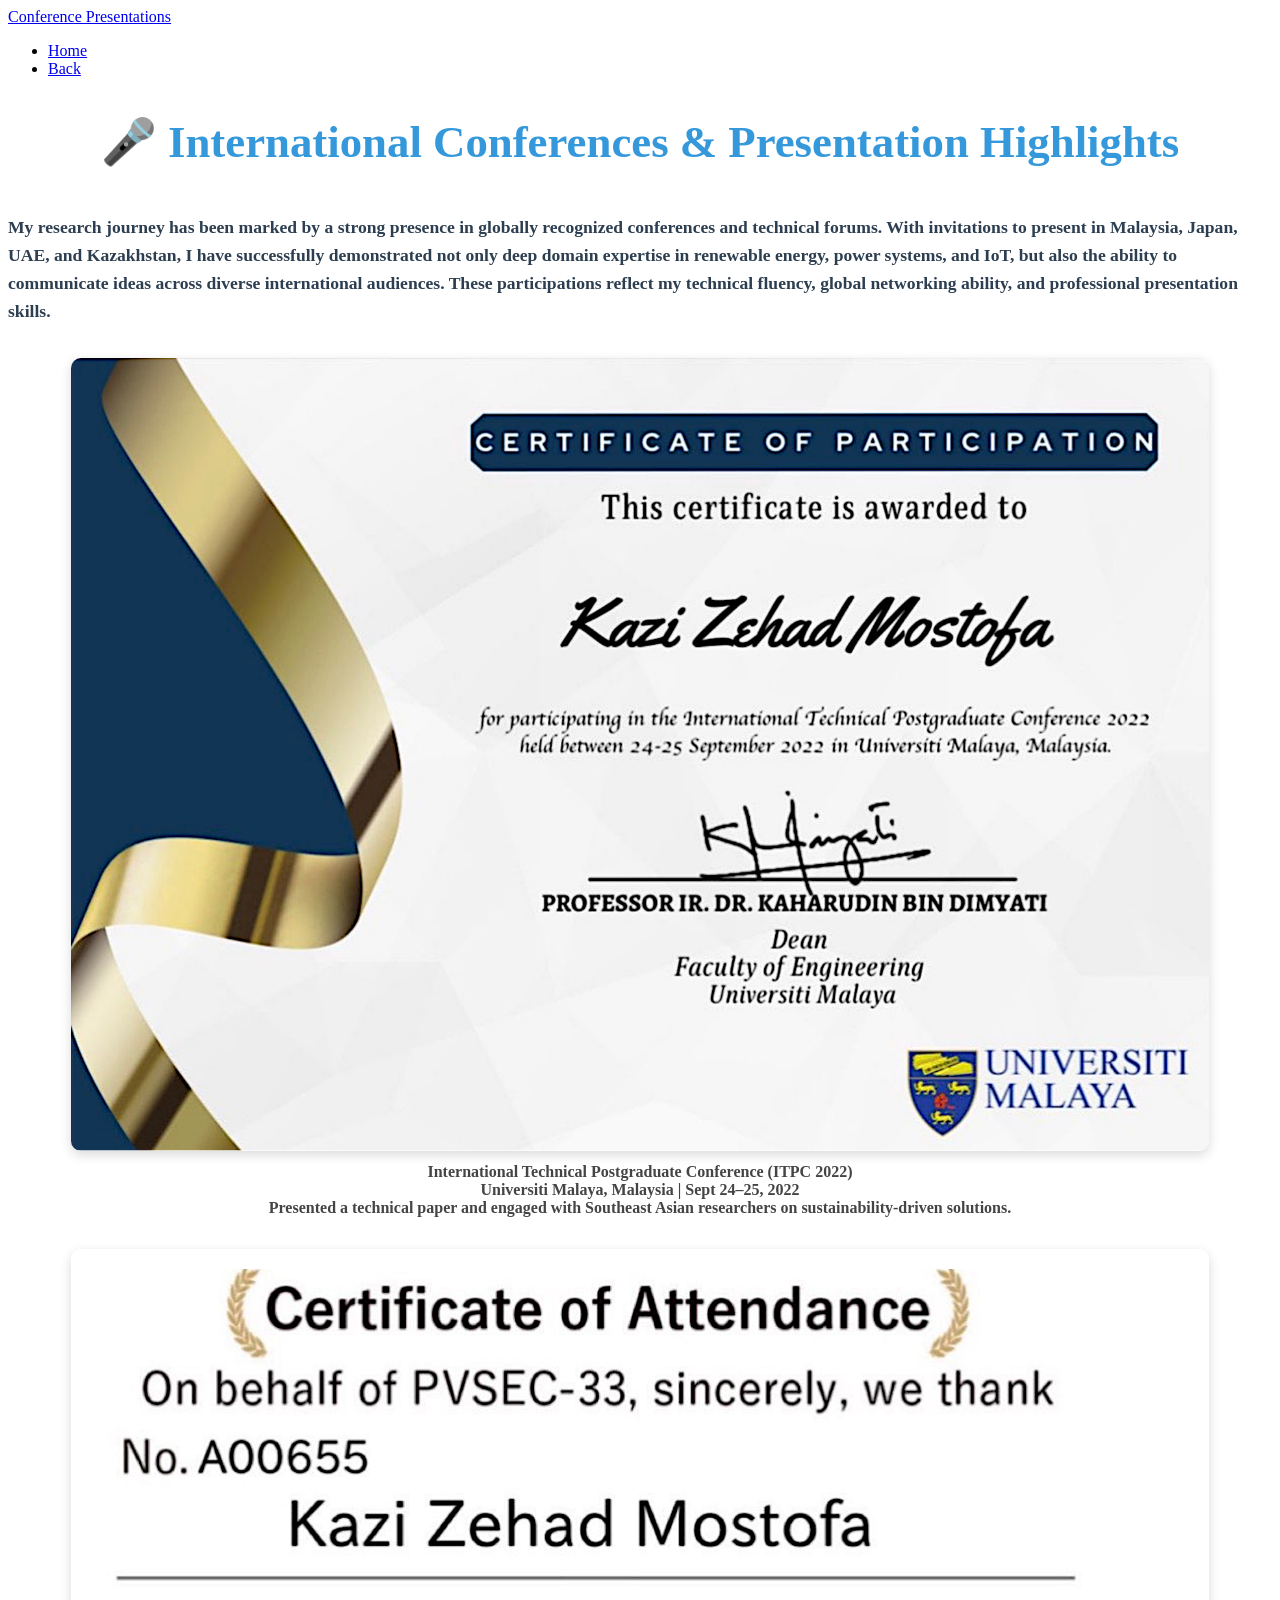
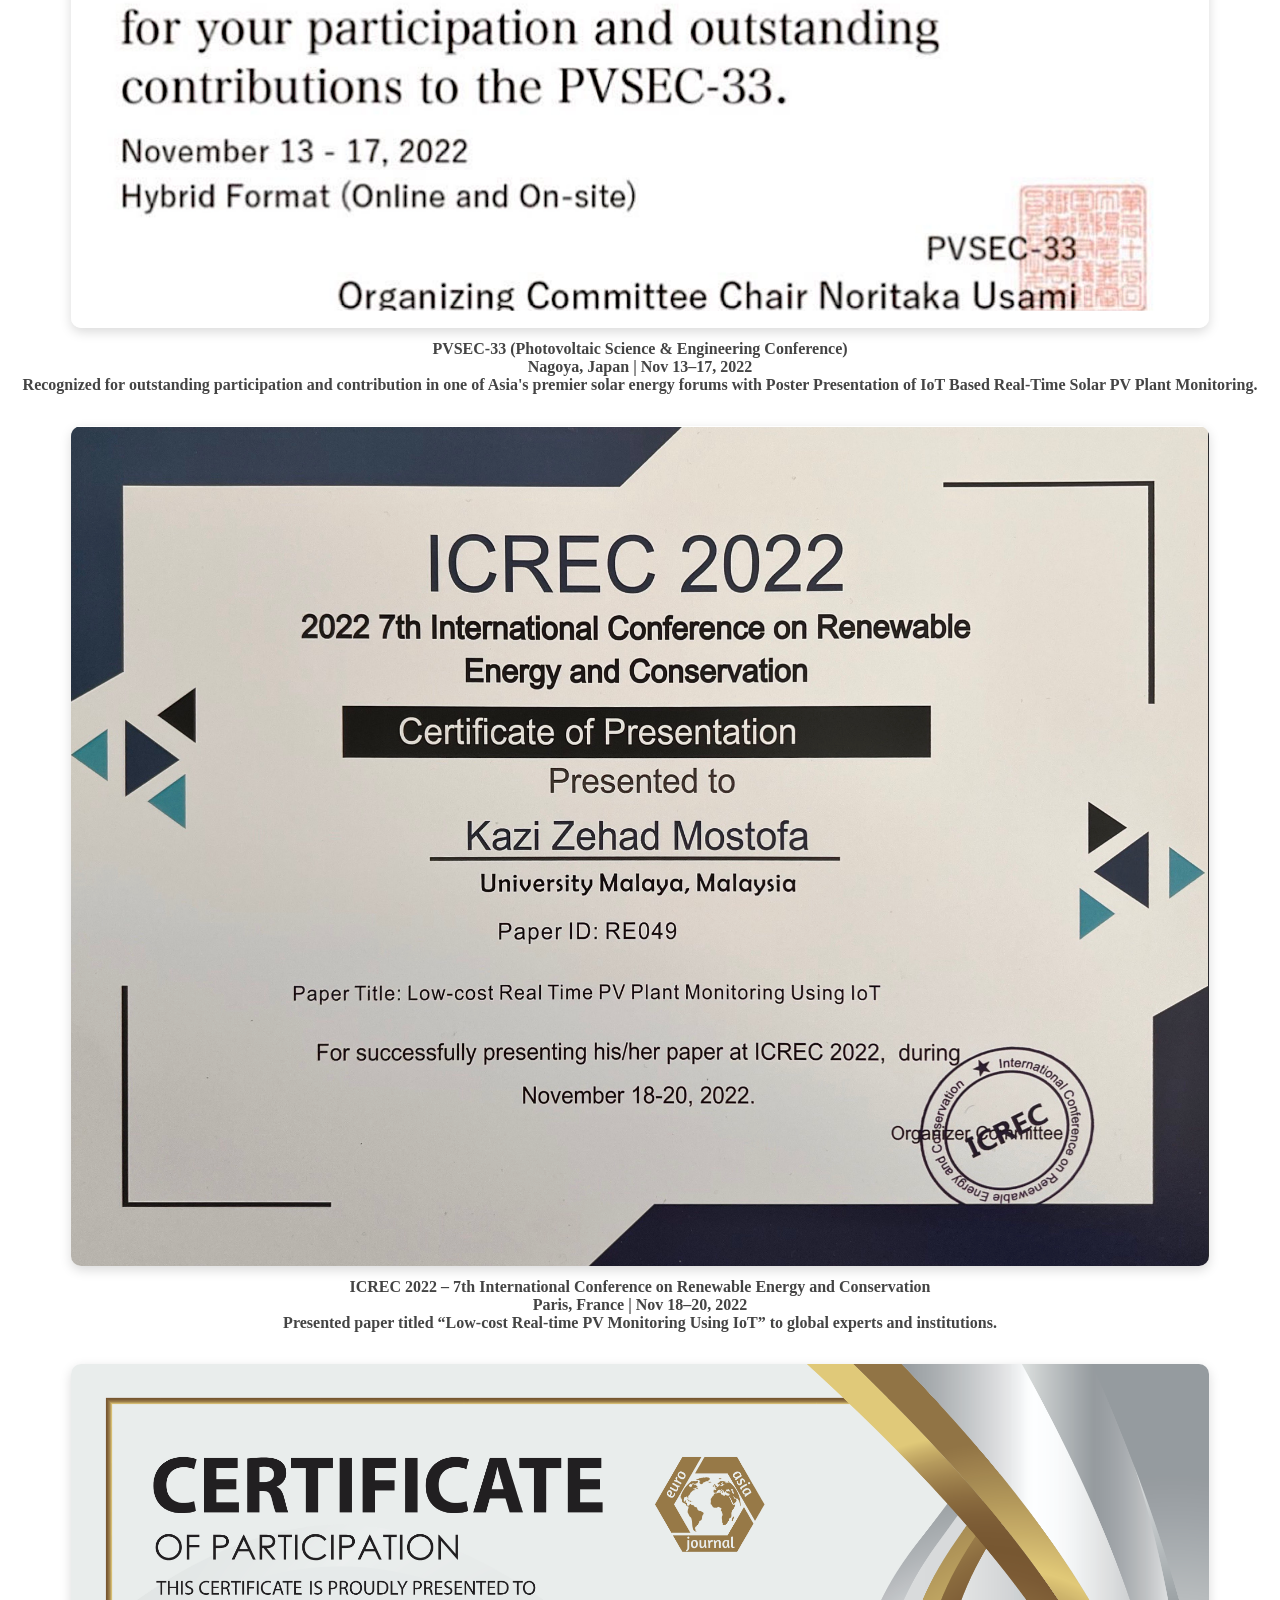
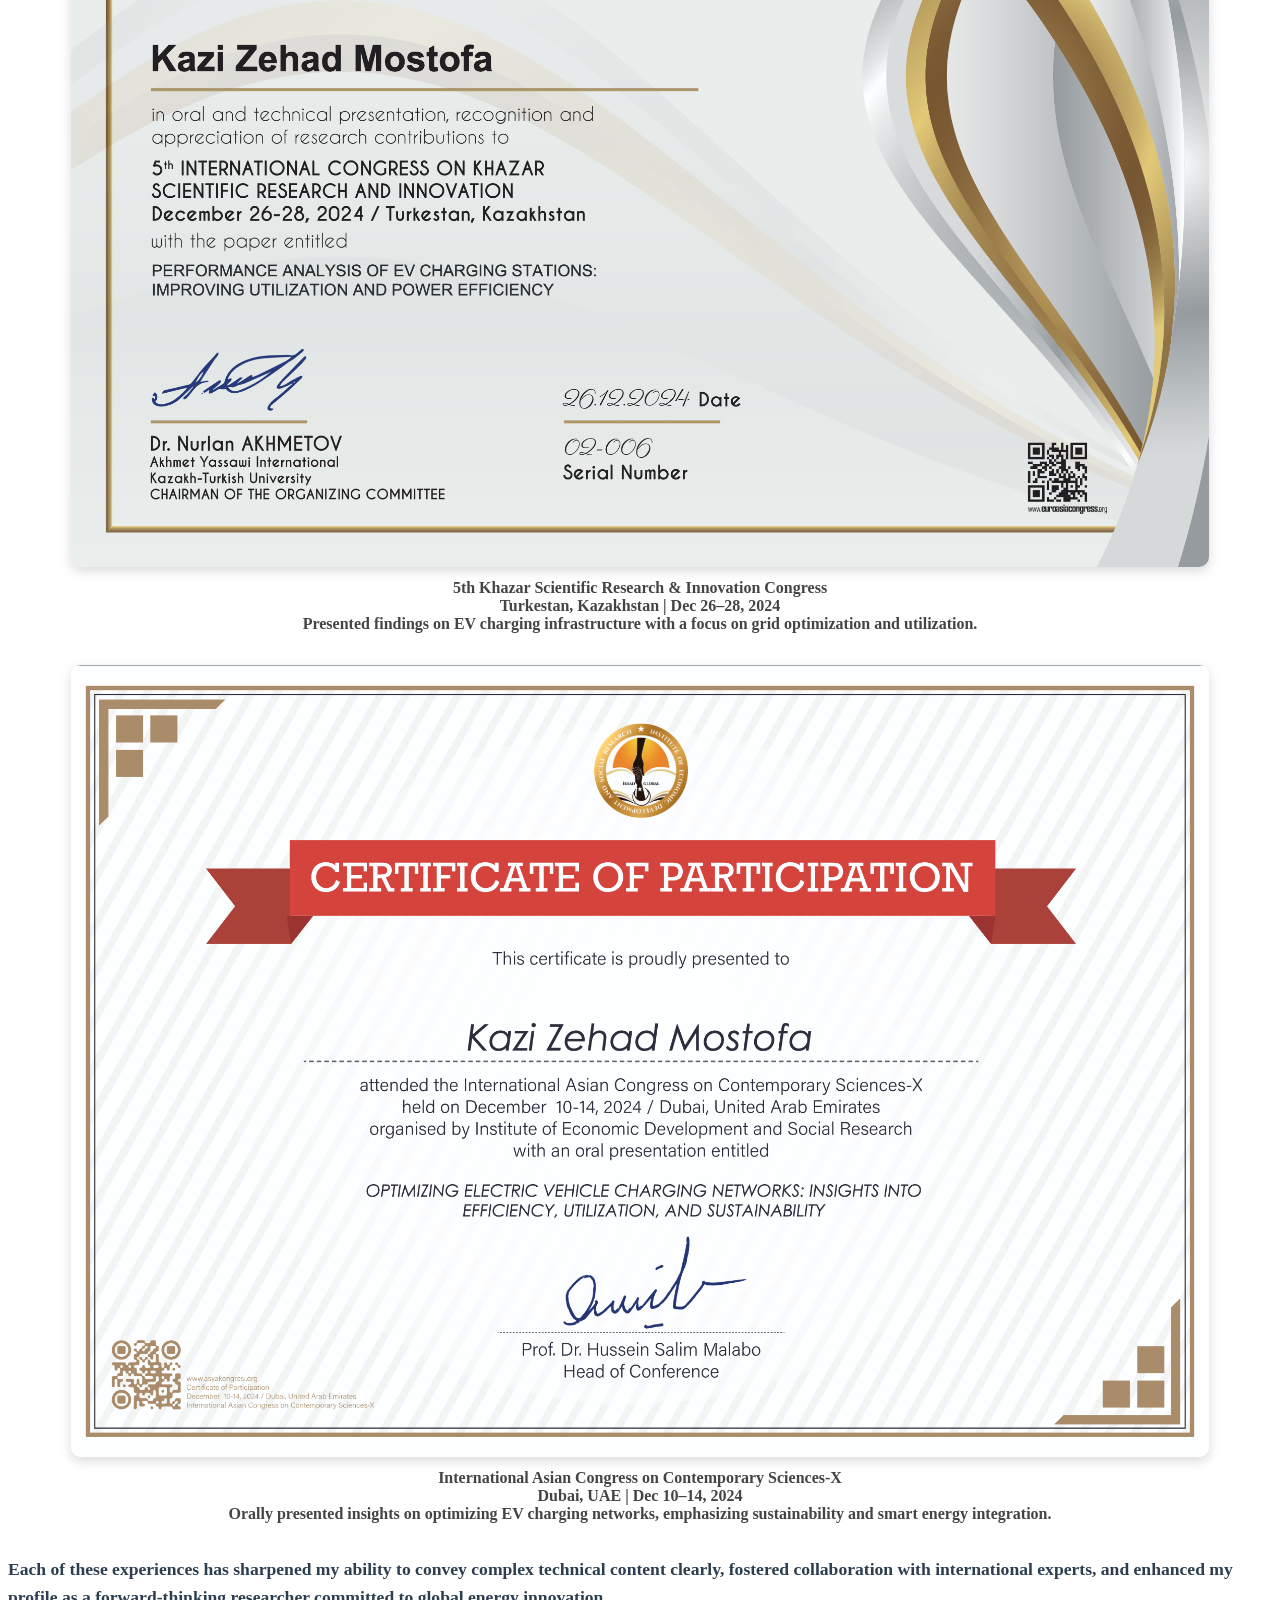
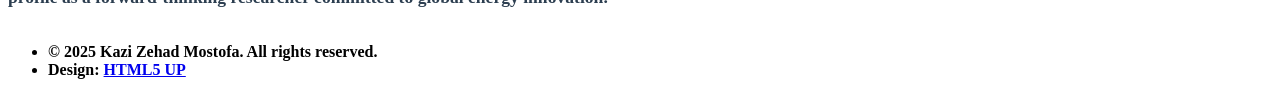
==== commit 351d9ce3: "Update conference.html" ====
--- a/conference.html
+++ b/conference.html
@@ -72,7 +72,7 @@
         <h1 class="major">🎤 International Conferences & Presentation Highlights</h1>
 
         <p class="summary">
-          My research journey has been marked by a strong presence in globally recognized conferences and technical forums. With invitations to present in Malaysia, Japan, UAE, and Kazakhstan, I have successfully demonstrated not only deep domain expertise in renewable energy, power systems, and IoT, but also the ability to communicate ideas across diverse international audiences. These participations reflect my technical fluency, global networking ability, and professional presentation skills.
+          <strong>My research journey has been marked by a strong presence in globally recognized conferences and technical forums. With invitations to present in Malaysia, Japan, UAE, and Kazakhstan, I have successfully demonstrated not only deep domain expertise in renewable energy, power systems, and IoT, but also the ability to communicate ideas across diverse international audiences. These participations reflect my technical fluency, global networking ability, and professional presentation skills.<strong>
         </p>
 
         <!-- Certificate Sections -->
@@ -83,12 +83,12 @@
 
         <div class="certificate">
           <img src="images/conference2.png" alt="PVSEC-33 Certificate">
-          <p class="desc"><strong>PVSEC-33 (Photovoltaic Science & Engineering Conference)</strong><br>Japan | Nov 13–17, 2022<br>Recognized for outstanding participation and contribution in one of Asia's premier solar energy forums.</p>
+          <p class="desc"><strong>PVSEC-33 (Photovoltaic Science & Engineering Conference)</strong><br>Nagoya, Japan | Nov 13–17, 2022<br>Recognized for outstanding participation and contribution in one of Asia's premier solar energy forums with Poster Presentation of IoT Based Real-Time Solar PV Plant Monitoring.</p>
         </div>
 
         <div class="certificate">
           <img src="images/conference3.png" alt="ICREC 2022 Certificate">
-          <p class="desc"><strong>ICREC 2022 – 7th International Conference on Renewable Energy and Conservation</strong><br>Malaysia | Nov 18–20, 2022<br>Presented paper titled “Low-cost Real-time PV Monitoring Using IoT” to global experts and institutions.</p>
+          <p class="desc"><strong>ICREC 2022 – 7th International Conference on Renewable Energy and Conservation</strong><br>Paris, France | Nov 18–20, 2022<br>Presented paper titled “Low-cost Real-time PV Monitoring Using IoT” to global experts and institutions.</p>
         </div>
 
         <div class="certificate">
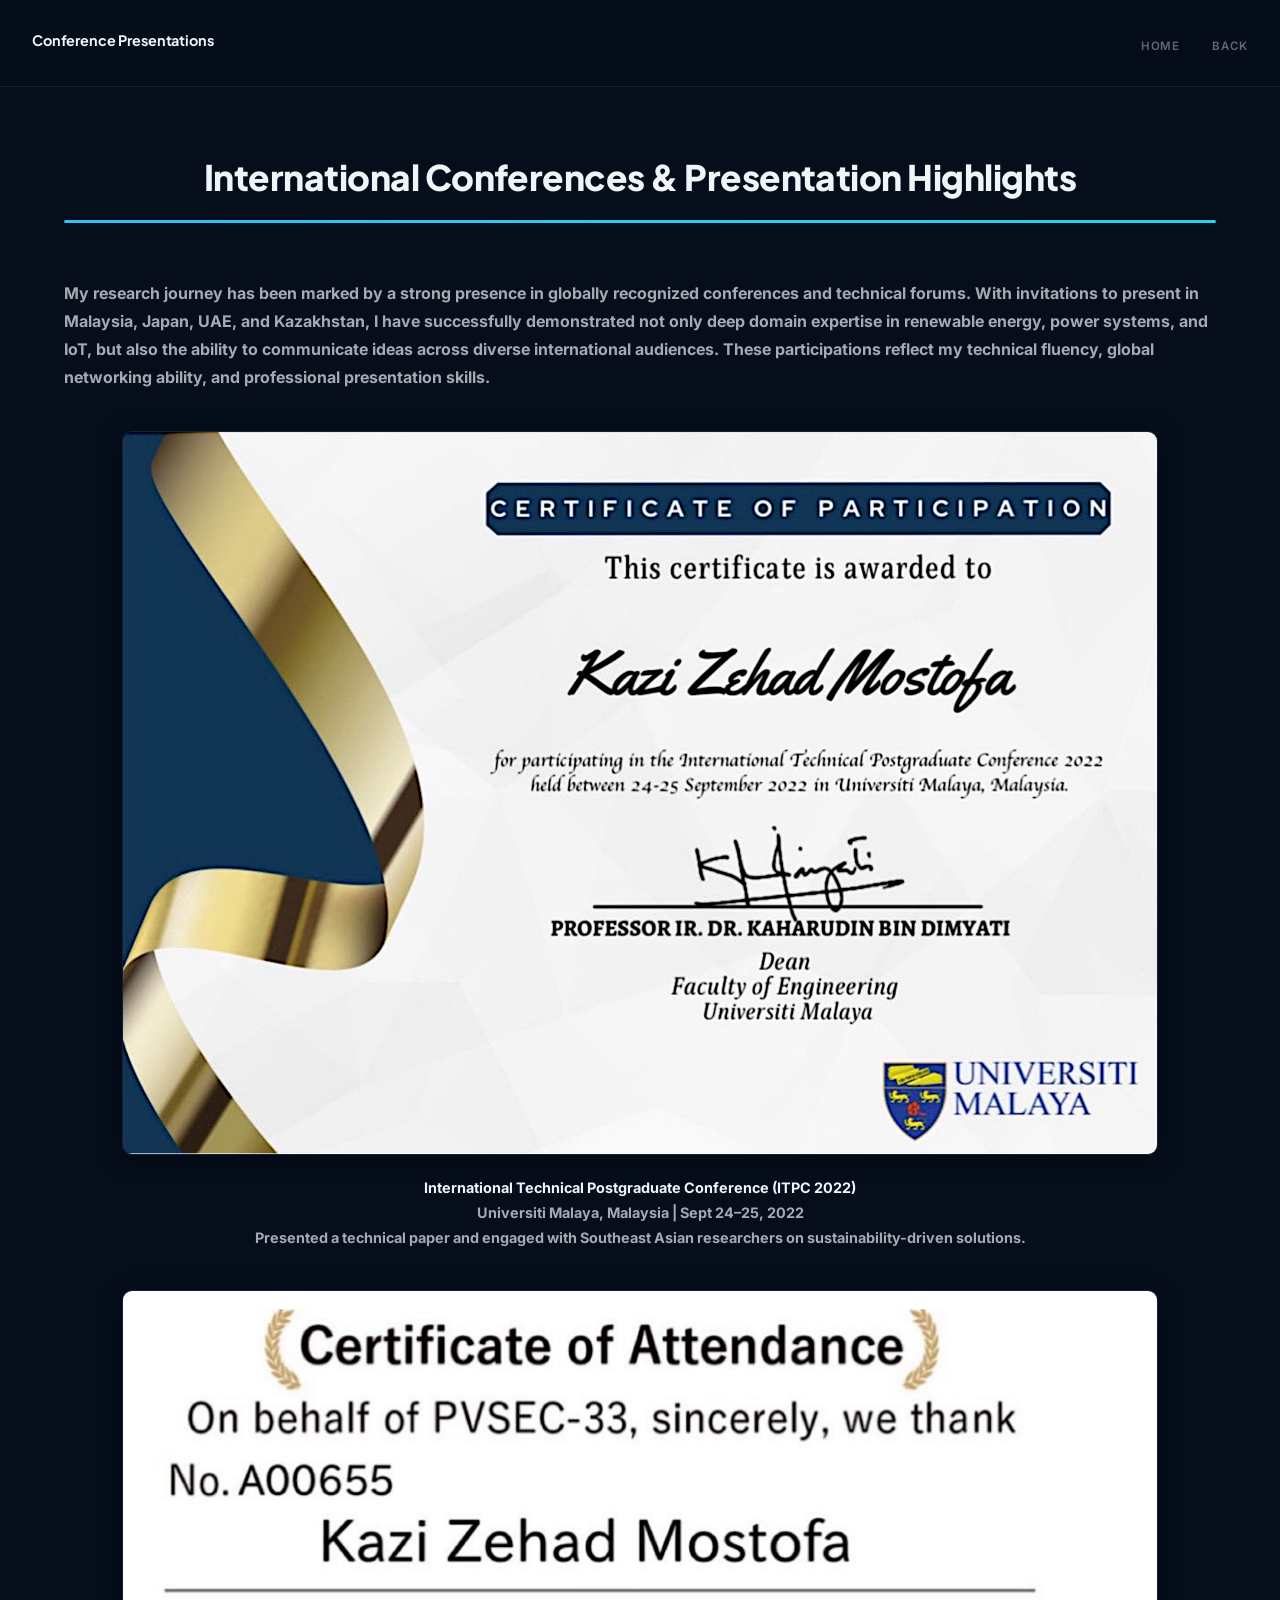
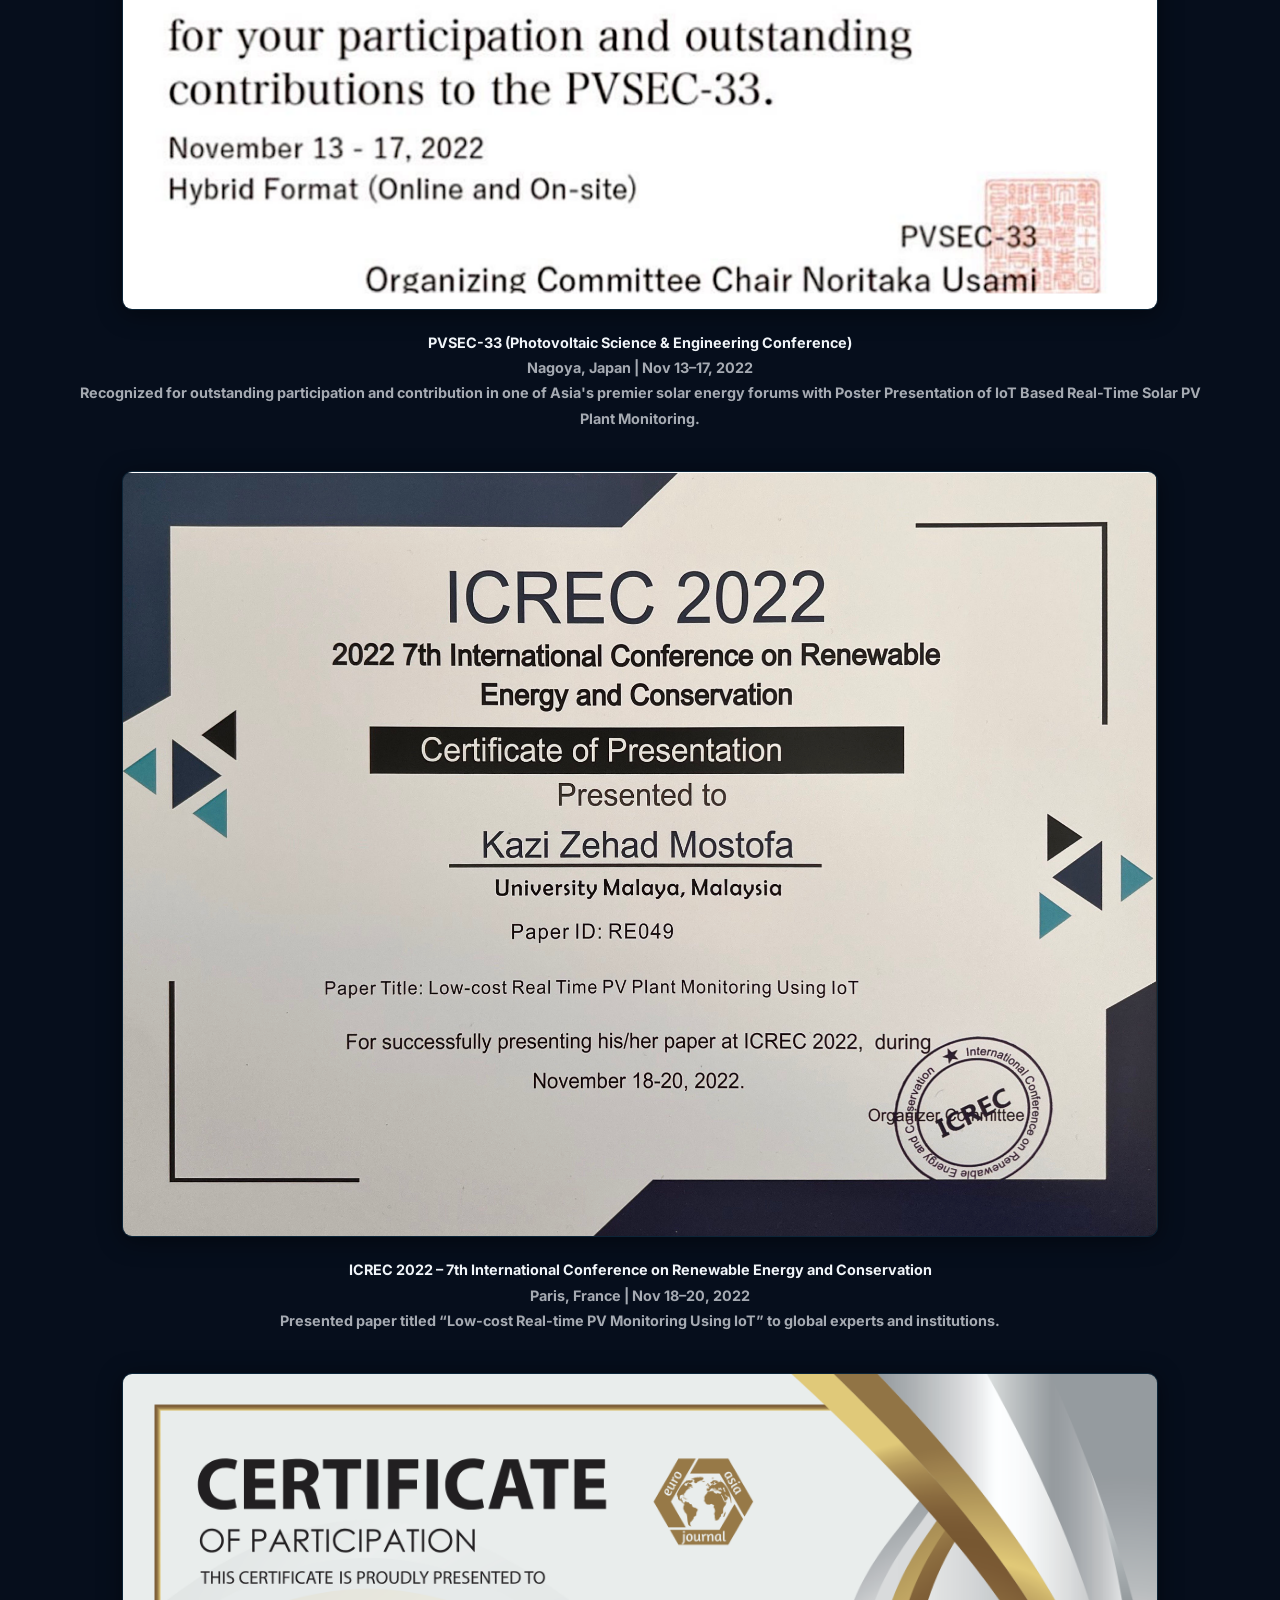
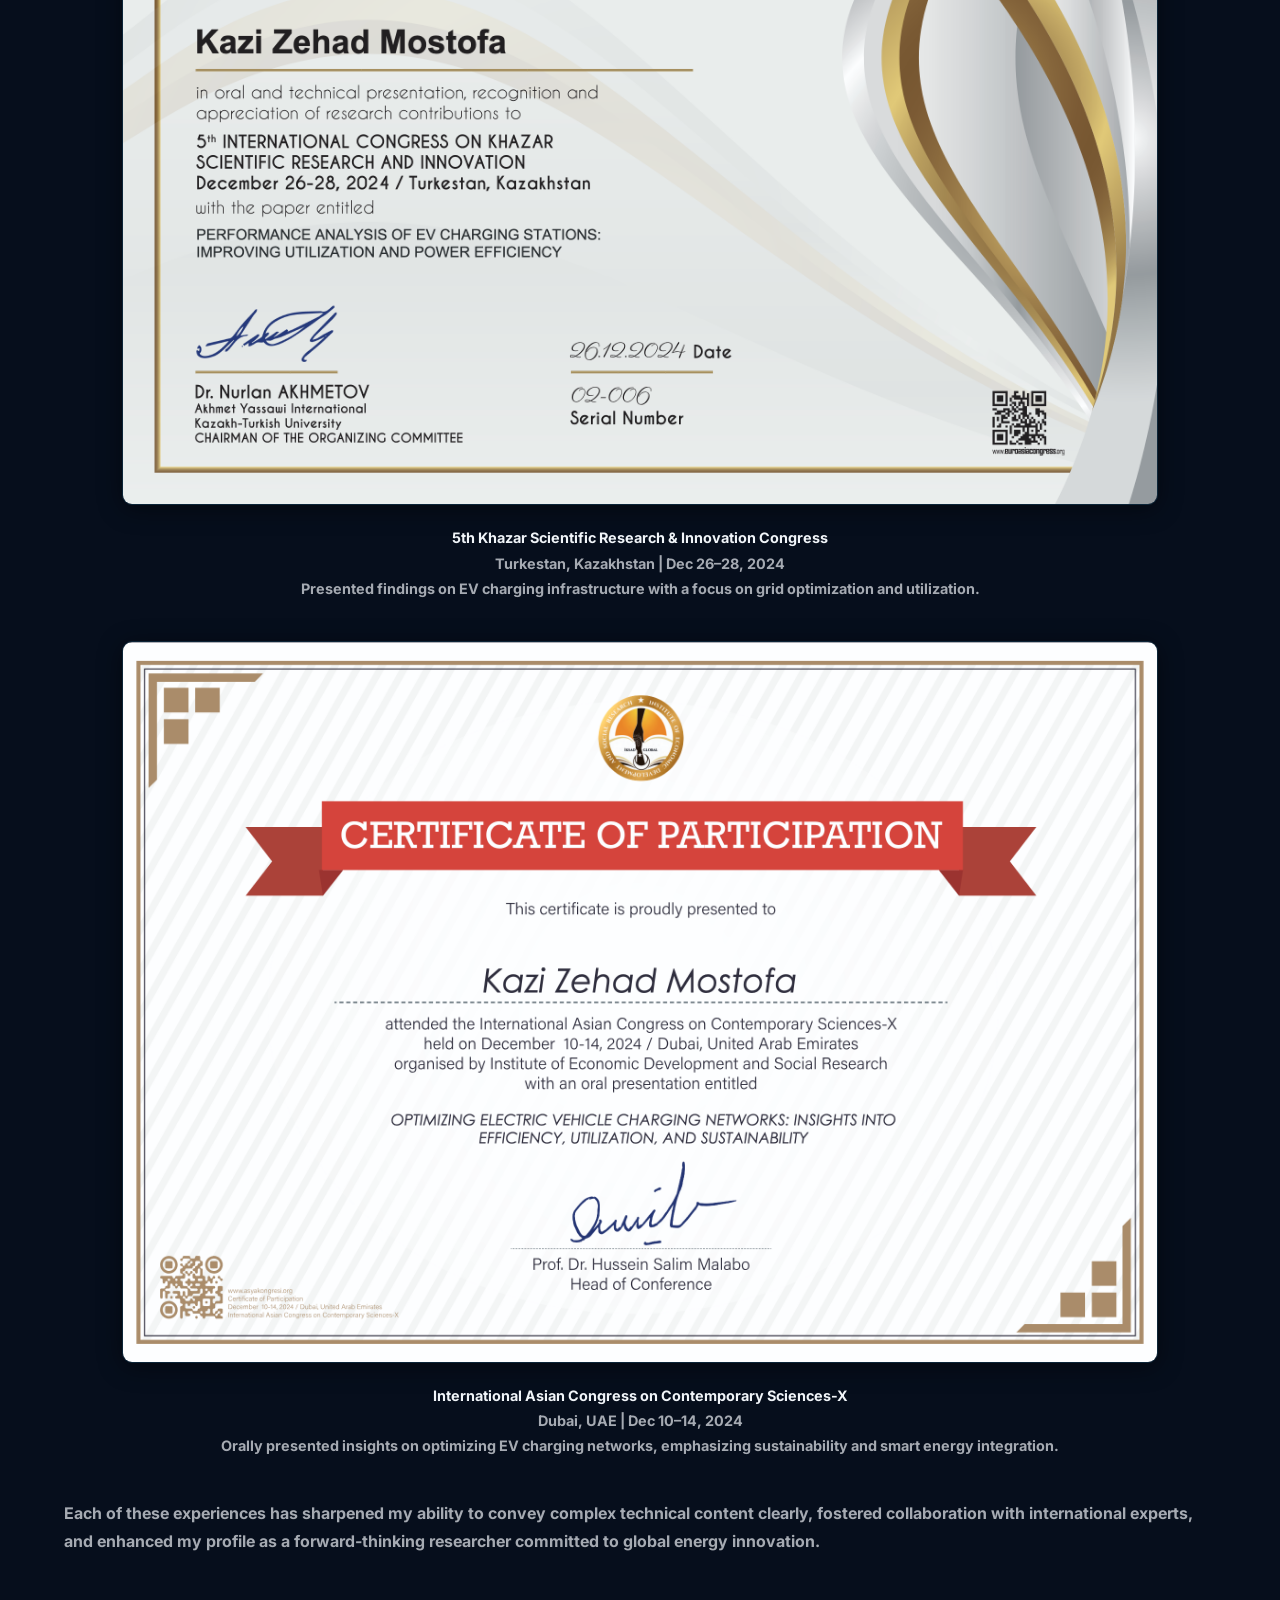
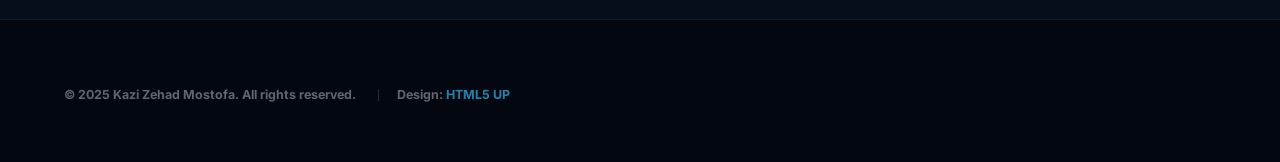
==== commit 00deb5c5: "Redesign visual style — dark navy professional theme - Replace purple Hyperspace palette with dark n" ====
--- a/conference.html
+++ b/conference.html
@@ -4,50 +4,32 @@
   <title>Conferences & Presentations – Kazi Zehad Mostofa</title>
   <meta charset="utf-8" />
   <meta name="viewport" content="width=device-width, initial-scale=1, user-scalable=no" />
+  <link rel="preconnect" href="https://fonts.googleapis.com">
+  <link rel="preconnect" href="https://fonts.gstatic.com" crossorigin>
+  <link href="https://fonts.googleapis.com/css2?family=Inter:wght@300;400;500;600&family=Plus+Jakarta+Sans:wght@600;700;800&display=swap" rel="stylesheet">
   <link rel="stylesheet" href="assets/css/main.css" />
   <link rel="stylesheet" href="https://cdnjs.cloudflare.com/ajax/libs/font-awesome/6.4.0/css/all.min.css" />
   <style>
-    body {
-      color: black;
-    }
     h1.major {
-      font-size: 2.8em;
-      text-align: center;
-      color: #3498db;
-      margin-bottom: 1em;
-    }
-    h2.section-title {
-      font-size: 2.2em;
-      color: #e67e22;
-      margin-top: 2.5em;
-      margin-bottom: 0.5em;
       text-align: center;
     }
     .certificate {
       text-align: center;
-      margin: 2rem auto;
+      margin: 2.5rem auto;
     }
     .certificate img {
       max-width: 90%;
       height: auto;
-      border-radius: 10px;
-      box-shadow: 0 4px 12px rgba(0,0,0,0.15);
-      transition: transform 0.3s ease;
-    }
-    .certificate img:hover {
-      transform: scale(1.03);
     }
     .desc {
-      font-size: 1em;
-      color: #444;
+      font-size: 0.9rem;
       text-align: center;
-      margin-top: 0.5rem;
+      margin-top: 0.75rem;
     }
     .summary {
-      font-size: 1.1em;
-      color: #2c3e50;
+      font-size: 1rem;
       margin: 2rem 0;
-      line-height: 1.6;
+      line-height: 1.75;
     }
   </style>
   <noscript><link rel="stylesheet" href="assets/css/noscript.css" /></noscript>
@@ -69,7 +51,7 @@
   <div id="wrapper">
     <section id="main" class="wrapper">
       <div class="inner">
-        <h1 class="major">🎤 International Conferences & Presentation Highlights</h1>
+        <h1 class="major">International Conferences &amp; Presentation Highlights</h1>
 
         <p class="summary">
           <strong>My research journey has been marked by a strong presence in globally recognized conferences and technical forums. With invitations to present in Malaysia, Japan, UAE, and Kazakhstan, I have successfully demonstrated not only deep domain expertise in renewable energy, power systems, and IoT, but also the ability to communicate ideas across diverse international audiences. These participations reflect my technical fluency, global networking ability, and professional presentation skills.<strong>
@@ -102,7 +84,7 @@
         </div>
 
         <p class="summary">
-          Each of these experiences has sharpened my ability to convey complex technical content clearly, fostered collaboration with international experts, and enhanced my profile as a forward-thinking researcher committed to global energy innovation.
+          <strong>Each of these experiences has sharpened my ability to convey complex technical content clearly, fostered collaboration with international experts, and enhanced my profile as a forward-thinking researcher committed to global energy innovation.<strong>
         </p>
 
       </div>
--- a/assets/css/main.css
+++ b/assets/css/main.css
@@ -1,9 +1,9 @@
 @import url(fontawesome-all.min.css);
 
-/*
-	Hyperspace by HTML5 UP
-	html5up.net | @ajlkn
-	Free for personal and commercial use under the CCA 3.0 license (html5up.net/license)
+/*
+	Hyperspace by HTML5 UP
+	html5up.net | @ajlkn
+	Free for personal and commercial use under the CCA 3.0 license (html5up.net/license)
 */
 
 html, body, div, span, applet, object,
@@ -3906,4 +3906,411 @@
 				background-attachment: scroll;
 			}
 
-		}+		}
+
+/* ============================================================
+   DESIGN SYSTEM — Dark Navy Professional Theme
+   Kazi Zehad Mostofa Portfolio
+   ============================================================ */
+
+:root {
+	--navy: #060e1c;
+	--navy-2: #0a1628;
+	--surface: rgba(255,255,255,0.035);
+	--surface-2: rgba(255,255,255,0.06);
+	--accent: #38bdf8;
+	--accent-soft: rgba(56,189,248,0.68);
+	--accent-glow: rgba(56,189,248,0.12);
+	--border: rgba(56,189,248,0.13);
+	--text: #f1f5f9;
+	--text-muted: rgba(241,245,249,0.68);
+	--text-dim: rgba(241,245,249,0.40);
+	--radius: 12px;
+	--shadow: 0 2px 20px rgba(0,0,0,0.45);
+	--shadow-a: 0 6px 32px rgba(56,189,248,0.1);
+}
+
+/* ---- Base ---- */
+body {
+	background-color: var(--navy) !important;
+	font-family: 'Inter', Arial, sans-serif !important;
+	color: var(--text-muted) !important;
+}
+
+body, input, select, textarea {
+	font-family: 'Inter', Arial, sans-serif !important;
+	color: var(--text-muted) !important;
+}
+
+/* ---- Typography ---- */
+h1, h2, h3, h4, h5, h6 {
+	font-family: 'Plus Jakarta Sans', Arial, sans-serif !important;
+	color: var(--text) !important;
+	letter-spacing: -0.015em;
+}
+
+h1.major {
+	font-size: 2.2em !important;
+	font-weight: 800 !important;
+	margin-bottom: 1.6em !important;
+	padding-bottom: 0.55em !important;
+}
+
+h1.major:after {
+	background-color: var(--accent) !important;
+	background-image: linear-gradient(90deg, var(--accent) 0%, #22d3ee 100%) !important;
+	height: 3px !important;
+	border-radius: 2px !important;
+}
+
+p { color: var(--text-muted) !important; }
+strong, b { color: var(--text) !important; }
+
+/* ---- Links ---- */
+a {
+	color: var(--accent) !important;
+	border-bottom-color: rgba(56,189,248,0.22) !important;
+	transition: color 0.2s ease, border-bottom-color 0.2s ease !important;
+}
+
+a:hover {
+	color: #bae6fd !important;
+	border-bottom-color: rgba(186,230,253,0.4) !important;
+}
+
+/* ---- Header (sub-page top bar) ---- */
+#header {
+	background: rgba(6,14,28,0.97) !important;
+	border-bottom: 1px solid var(--border) !important;
+	-webkit-backdrop-filter: blur(20px) !important;
+	backdrop-filter: blur(20px) !important;
+}
+
+#header > a {
+	color: var(--text) !important;
+	font-family: 'Plus Jakarta Sans', sans-serif !important;
+	font-weight: 700 !important;
+	font-size: 0.9rem !important;
+	border-bottom: none !important;
+	letter-spacing: -0.01em !important;
+}
+
+#header > a:hover { color: var(--accent) !important; }
+
+#header nav ul li a {
+	color: var(--text-dim) !important;
+	font-family: 'Inter', sans-serif !important;
+	font-size: 0.72rem !important;
+	font-weight: 600 !important;
+	letter-spacing: 0.08em !important;
+	text-transform: uppercase !important;
+	border-bottom: none !important;
+	transition: color 0.2s ease !important;
+}
+
+#header nav ul li a:hover,
+#header nav ul li a.active {
+	color: var(--accent) !important;
+}
+
+/* ---- Layout ---- */
+#wrapper { background: transparent !important; }
+
+.wrapper { background: var(--navy) !important; }
+.wrapper.style1 { background: var(--navy-2) !important; }
+.wrapper.style2 { background: var(--navy) !important; }
+.wrapper.style3 { background: var(--navy-2) !important; }
+.wrapper.alt, .wrapper.style1-alt { background: #03070f !important; }
+
+section#main.wrapper, div#main.wrapper {
+	background: var(--navy) !important;
+}
+
+/* ---- Feature Grid (Skills page) ---- */
+.features section {
+	background: var(--surface) !important;
+	border: 1px solid var(--border) !important;
+	border-radius: var(--radius) !important;
+	padding: 2rem 1.75rem !important;
+	box-shadow: var(--shadow) !important;
+	transition: border-color 0.25s ease, box-shadow 0.25s ease, transform 0.25s ease !important;
+}
+
+.features section:hover {
+	border-color: rgba(56,189,248,0.30) !important;
+	box-shadow: var(--shadow-a) !important;
+	transform: translateY(-3px) !important;
+}
+
+.features section h3 {
+	color: var(--text) !important;
+	font-weight: 700 !important;
+	font-size: 0.95rem !important;
+	margin-bottom: 0.75rem !important;
+}
+
+.features section p,
+.features section li {
+	color: var(--text-muted) !important;
+	font-size: 0.88rem !important;
+	line-height: 1.75 !important;
+}
+
+.features ul { list-style: none !important; }
+
+.features .icon.major:before,
+.features .icon.solid.major:before {
+	color: var(--accent) !important;
+}
+
+/* ---- Buttons ---- */
+.button, a.button {
+	display: inline-block !important;
+	background: transparent !important;
+	border: 1.5px solid rgba(56,189,248,0.38) !important;
+	border-radius: 8px !important;
+	color: var(--accent) !important;
+	font-family: 'Inter', sans-serif !important;
+	font-size: 0.75rem !important;
+	font-weight: 600 !important;
+	letter-spacing: 0.08em !important;
+	text-decoration: none !important;
+	text-transform: uppercase !important;
+	padding: 0.7em 1.8em !important;
+	transition: background 0.2s ease, border-color 0.2s ease, color 0.2s ease, transform 0.18s ease, box-shadow 0.2s ease !important;
+	box-shadow: none !important;
+	cursor: pointer !important;
+}
+
+.button:hover, a.button:hover {
+	background: rgba(56,189,248,0.08) !important;
+	border-color: var(--accent) !important;
+	color: #bae6fd !important;
+	transform: translateY(-1px) !important;
+	box-shadow: 0 4px 20px var(--accent-glow) !important;
+}
+
+.button.primary, .button.special,
+a.button.primary, a.button.special {
+	background: var(--accent) !important;
+	border-color: var(--accent) !important;
+	color: #050b16 !important;
+	font-weight: 700 !important;
+}
+
+.button.primary:hover, .button.special:hover,
+a.button.primary:hover, a.button.special:hover {
+	background: #7dd3fc !important;
+	border-color: #7dd3fc !important;
+	color: #050b16 !important;
+	box-shadow: 0 6px 24px rgba(56,189,248,0.25) !important;
+	transform: translateY(-2px) !important;
+}
+
+/* ---- Forms ---- */
+input[type="text"], input[type="email"],
+input[type="password"], select, textarea {
+	background: rgba(255,255,255,0.04) !important;
+	border: 1px solid rgba(56,189,248,0.18) !important;
+	border-radius: 8px !important;
+	color: var(--text) !important;
+	transition: border-color 0.2s ease, box-shadow 0.2s ease !important;
+}
+
+input[type="text"]:focus, input[type="email"]:focus, textarea:focus {
+	border-color: var(--accent) !important;
+	box-shadow: 0 0 0 3px rgba(56,189,248,0.10) !important;
+	outline: none !important;
+}
+
+/* ---- Tables ---- */
+table.pretty {
+	border: 1px solid var(--border) !important;
+	background: rgba(0,0,0,0.18) !important;
+}
+
+table.pretty th, table.pretty td {
+	border-color: var(--border) !important;
+	color: var(--text-muted) !important;
+	padding: 0.75rem 1rem !important;
+}
+
+table.pretty th {
+	background: rgba(56,189,248,0.06) !important;
+	color: var(--text) !important;
+	font-family: 'Plus Jakarta Sans', sans-serif !important;
+	font-weight: 600 !important;
+}
+
+table.pretty tbody tr:hover td {
+	background: rgba(56,189,248,0.04) !important;
+}
+
+/* ---- Project 0: components ---- */
+.hero, .toc {
+	background: var(--surface) !important;
+	border: 1px solid var(--border) !important;
+	border-radius: 16px !important;
+}
+
+.card {
+	background: var(--surface) !important;
+	border: 1px solid var(--border) !important;
+	border-radius: var(--radius) !important;
+}
+
+.kpi-card {
+	background: var(--surface) !important;
+	border: 1px solid var(--border) !important;
+	border-radius: var(--radius) !important;
+}
+
+.kpi-card .value {
+	color: var(--accent) !important;
+	font-family: 'Plus Jakarta Sans', sans-serif !important;
+}
+
+.kpi-card .label, .kpi-card .sub { color: var(--text-dim) !important; }
+
+.pill {
+	background: rgba(56,189,248,0.07) !important;
+	border: 1px solid rgba(56,189,248,0.18) !important;
+	color: var(--accent-soft) !important;
+}
+
+.note {
+	border-left-color: rgba(56,189,248,0.4) !important;
+	background: rgba(56,189,248,0.04) !important;
+	border-radius: 0 8px 8px 0 !important;
+}
+
+.caption { color: var(--text-dim) !important; }
+
+/* ---- Work page: job cards ---- */
+.job-card {
+	background: var(--surface) !important;
+	border-left: 3px solid var(--accent) !important;
+	border-radius: var(--radius) !important;
+	box-shadow: var(--shadow) !important;
+	transition: border-left-color 0.25s ease, box-shadow 0.25s ease, transform 0.25s ease !important;
+}
+
+.job-card:hover {
+	border-left-color: #7dd3fc !important;
+	box-shadow: var(--shadow-a) !important;
+	transform: translateY(-2px) !important;
+}
+
+.job-card h2 {
+	color: var(--text) !important;
+	font-size: 1.25rem !important;
+}
+
+.job-card p, .job-card ul, .job-card li {
+	color: var(--text-muted) !important;
+}
+
+.job-card i { color: var(--accent) !important; }
+
+/* ---- Conference page ---- */
+.certificate img {
+	border: 1px solid var(--border) !important;
+	box-shadow: 0 4px 24px rgba(0,0,0,0.45) !important;
+	border-radius: 10px !important;
+	transition: transform 0.3s ease, box-shadow 0.3s ease !important;
+}
+
+.certificate img:hover {
+	transform: scale(1.02) !important;
+	box-shadow: 0 8px 40px rgba(56,189,248,0.12) !important;
+}
+
+.desc { color: var(--text-muted) !important; }
+.summary { color: var(--text-muted) !important; }
+.summary strong { color: var(--text-muted) !important; }
+
+/* ---- Project pages: highlight/stat boxes ---- */
+.highlight-box, .highlight-section, .environment-box {
+	background: var(--surface) !important;
+	border-left: 3px solid var(--accent) !important;
+	border-radius: var(--radius) !important;
+}
+
+.highlight-box p, .highlight-section p, .environment-box p,
+.highlight-box h3, .highlight-section h3, .environment-box h3 {
+	color: var(--text-muted) !important;
+}
+
+.stat-card {
+	background: var(--surface) !important;
+	border-left: 3px solid var(--accent) !important;
+	border-radius: 8px !important;
+}
+
+.stat-card h3 { color: var(--text) !important; }
+.stat-card p { color: var(--text-muted) !important; }
+.stat-green { border-left-color: #34d399 !important; }
+.stat-yellow { border-left-color: #fbbf24 !important; }
+.stat-red { border-left-color: #f87171 !important; }
+
+/* ---- Project 5/6/7: card-3d ---- */
+.card-3d {
+	background: var(--surface) !important;
+	border: 1px solid var(--border) !important;
+	border-radius: var(--radius) !important;
+	box-shadow: var(--shadow) !important;
+	transition: border-color 0.25s ease, box-shadow 0.25s ease, transform 0.25s ease !important;
+}
+
+.card-3d:hover {
+	border-color: rgba(56,189,248,0.28) !important;
+	box-shadow: var(--shadow-a) !important;
+	transform: translateY(-3px) !important;
+}
+
+.card-3d h2 { color: var(--text) !important; }
+.card-3d p, .card-3d ul, .card-3d li, .card-3d figcaption {
+	color: var(--text-muted) !important;
+}
+
+/* ---- Project 5: img-3d ---- */
+.img-3d {
+	border: 1px solid var(--border) !important;
+	border-radius: 10px !important;
+	box-shadow: 0 6px 24px rgba(0,0,0,0.4) !important;
+	transition: transform 0.3s ease, box-shadow 0.3s ease !important;
+}
+
+.img-3d:hover {
+	transform: scale(1.01) !important;
+	box-shadow: 0 10px 40px rgba(56,189,248,0.1) !important;
+}
+
+/* ---- Footer ---- */
+#footer, footer#footer {
+	background: #03070f !important;
+	border-top: 1px solid var(--border) !important;
+}
+
+#footer .menu, footer#footer .menu {
+	color: var(--text-dim) !important;
+	font-size: 0.78rem !important;
+}
+
+#footer .menu a, footer#footer .menu a {
+	color: var(--accent-soft) !important;
+	border-bottom: none !important;
+}
+
+#footer .menu a:hover, footer#footer .menu a:hover {
+	color: var(--accent) !important;
+}
+
+/* ---- Scrollbar ---- */
+::-webkit-scrollbar { width: 5px; }
+::-webkit-scrollbar-track { background: #03070f; }
+::-webkit-scrollbar-thumb { background: rgba(56,189,248,0.22); border-radius: 3px; }
+::-webkit-scrollbar-thumb:hover { background: rgba(56,189,248,0.42); }
+
+/* ---- Selection ---- */
+::selection { background: rgba(56,189,248,0.2); color: var(--text); }
